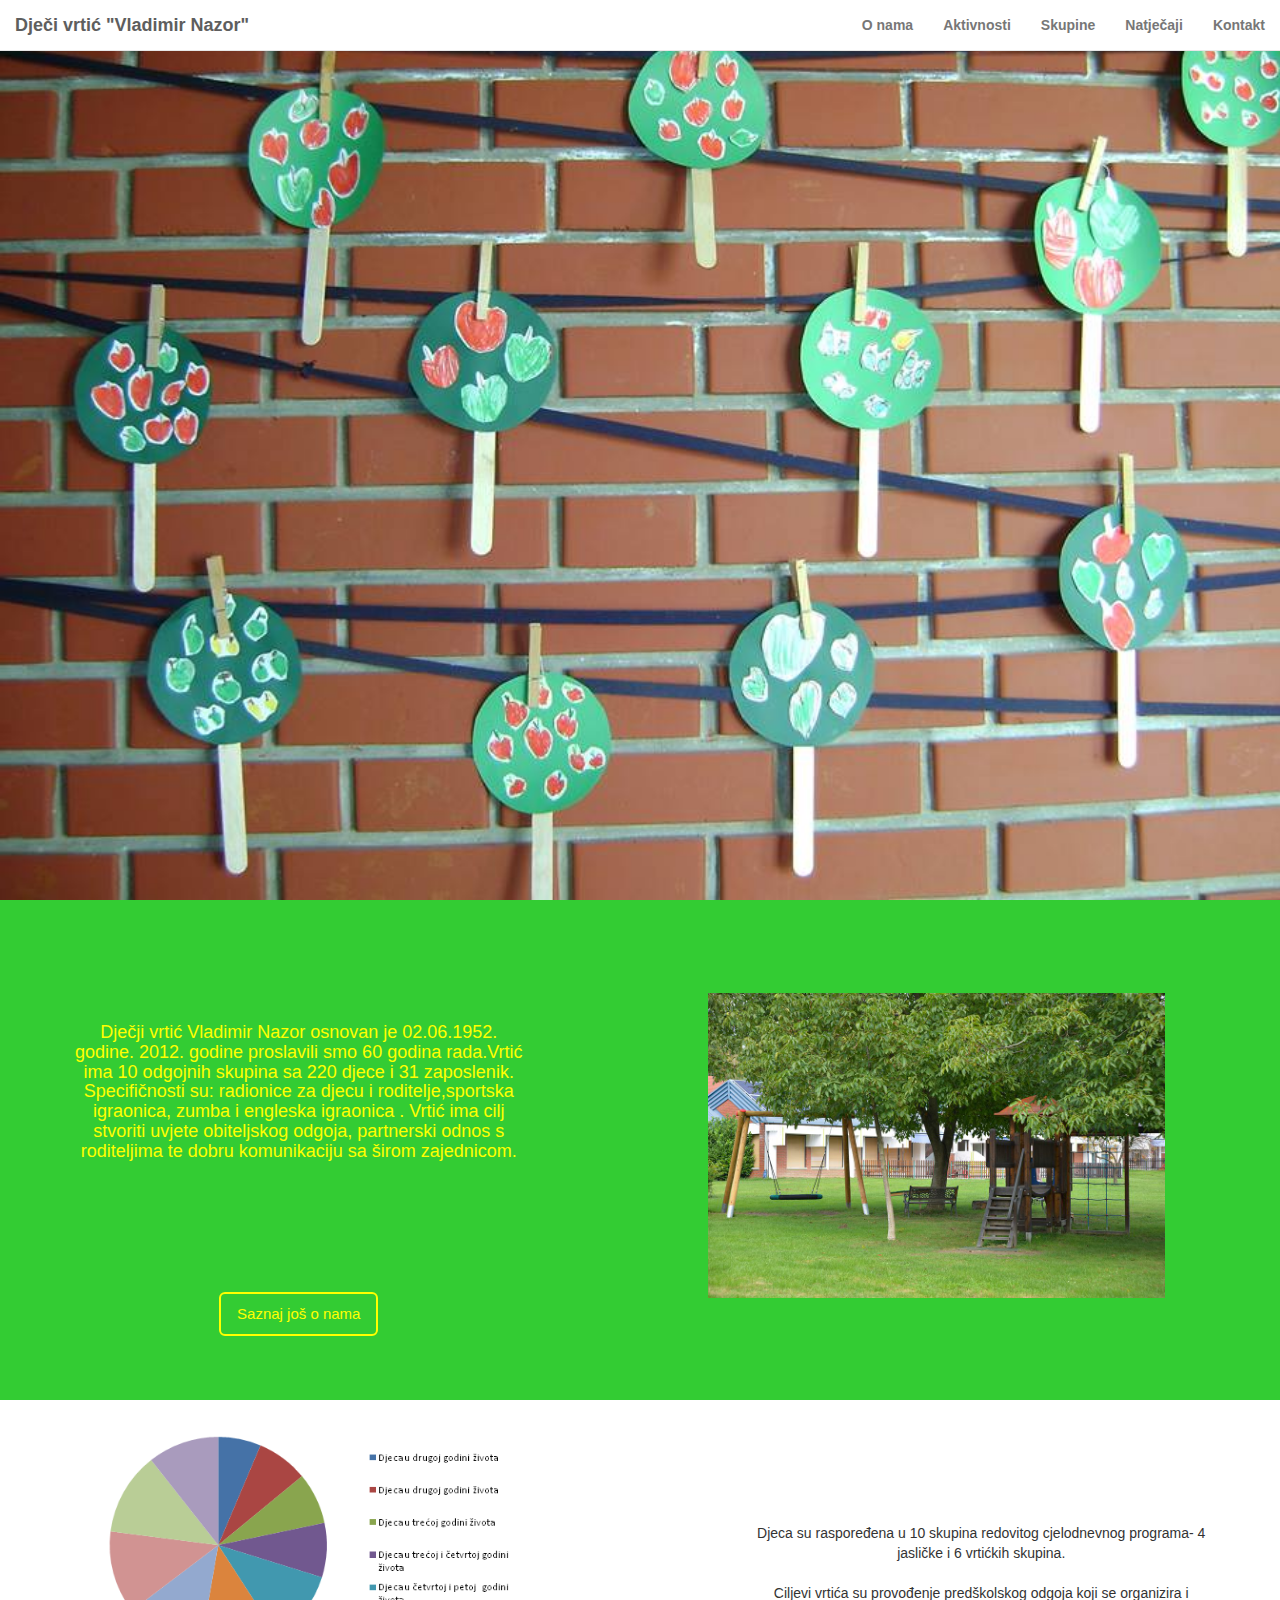
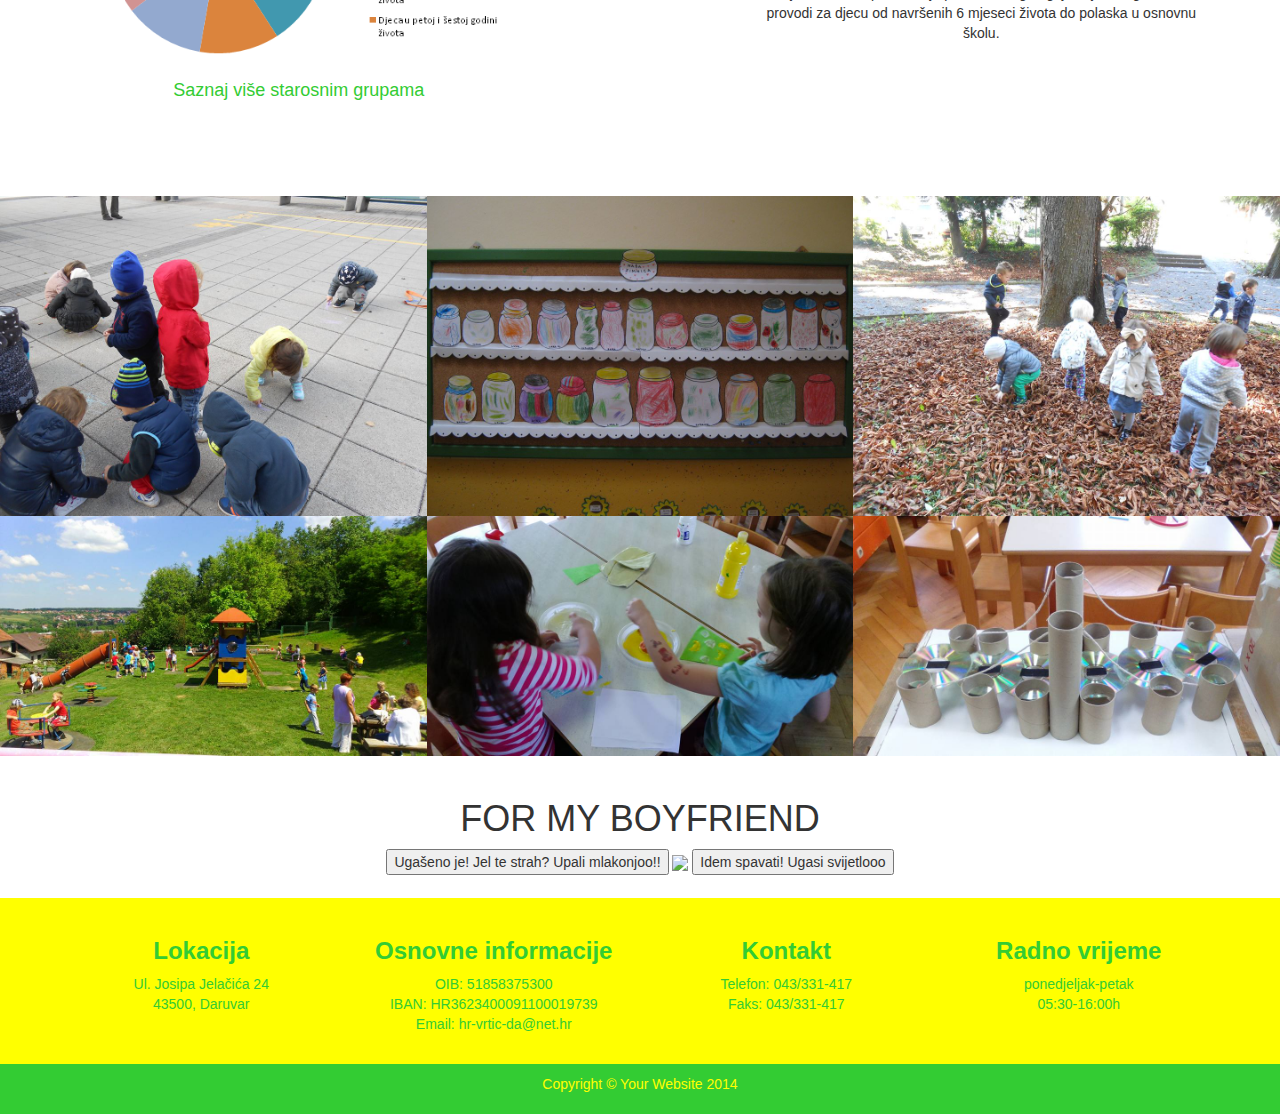
==== index.html @ 25620066 "s funkcijama" ====
<!DOCTYPE html>
<html>
<head>
	<title> Dječji vrtić "Vladimir Nazor" Daruvar </title>
	<link rel="stylesheet" href="css/bootstrap.min.css" type="text/css">
	<link rel="stylesheet" href="css/style.css" type="text/css">
	<script src="js/creative.js"> </script>
	<meta charset="utf-8"> <!--podrzava hrvatski -->
	<meta http-equiv="X-UA-Compatible" content="IE=edge"> <!-- -->
    <meta name="viewport" content="width=device-width, initial-scale=1"> <!-- da se može koristiti i na mobu -->


</head>

<body id="page-top">

	<nav class="navbar navbar-default navbar-fixed-top navigacija">
		<div class="container-fluid" > <!-- padding i margine -->
			<div class="col-lg-4 col-sm-6 navbar-header">
				<a class="navbar-brand text-right" href=""> Dječi vrtić "Vladimir Nazor" </a>
			</div>
			<div clas="collapse navbar-collapse">
				<ul class="nav navbar-nav navbar-right">
					 <li>
					 	<a href="#o_nama" > O nama </a> 
					 </li>
					 <li>
					 	<a href="#aktivnosti"> Aktivnosti </a>
					 </li>
					 <li>
					 	<a href="#statistika"> Skupine </a>
					 </li>
					 <li>
					 	<a href="#natječaji"> Natječaji </a>
					 </li>
					 <li>
					 	<a href="#kontakt"> Kontakt</a>
					 </li>
				</ul>
			</div>
		</div>
	</nav>

	<header>
		<div class="header-content">
			<div class="header-content-inner">
				<!-- <h1> Dječji vrtić "Vladimir Nazor" Daruvar </h1>
				<hr> <!-- thematic change --> 
				 <!-- <p> Dopustite da budemo dio <br>Vašeg putovanja <br> kroz djetinjstvo </p> -->
				<!-- <a href="#o_nama" clas="btn btn-primary btn-xl"> Saznajte više </a> -->
			</div>
		</div>
	</header>

	<section id="o_nama"> 
		<div class="container">
							<div class="row">
											<div class="col-lg-5 col-sm-6"> 
												  <div class="clearfix"> </div>
													 <h4 class="poravnanje"> 
													 Dječji vrtić Vladimir Nazor osnovan je 02.06.1952. godine. 2012. godine proslavili smo 60 godina rada.Vrtić ima 10 odgojnih skupina sa 220 djece i 31 zaposlenik. Specifičnosti su: radionice za djecu i roditelje,sportska igraonica, zumba i engleska igraonica . Vrtić ima cilj stvoriti uvjete obiteljskog odgoja, partnerski odnos s roditeljima te dobru komunikaciju sa širom zajednicom. 
													 </h4>
											<a href="" class="btn  btn-lg gumb"> Saznaj još o nama </a>
											</div>
											<div class="col-lg-5 col-sm-6">
							           <img class="img-responsive" src="img/ljulja.jpg" alt="">
							        </div>
							</div>
		</div>
	</section>

	 <section id="statistika">
		<div class="container">
			<div class="row">
				<div class="col-lg-5 col-lg-offset-1 col-sm-push-6 col-sm-6">
					<p class="poravnanje"> Djeca su raspoređena u 10 skupina redovitog cjelodnevnog programa- 4 jasličke i 6 vrtićkih skupina. <br><br>
					Ciljevi vrtića su provođenje predškolskog odgoja koji se organizira i provodi za djecu od navršenih 6 mjeseci života do polaska u osnovnu školu. </p>
				</div>
				<div class="col-lg-5 col-sm-pull-6"> <img class="img-responsive" src="img/raspodjela.png"/>
													<a href="" class="btn btn-lg gumb-2"> Saznaj više starosnim grupama </a>
				</div>
			</div>
		</div>
	</section>

	<section id="aktivnosti">
		<div class="container-fluid">
            <div class="row ">
            	<figure class="col-lg-4">
		            	 	<a href="#">
				                <img src="img/djeca-centar.jpg"  alt="">
				            </a>
		</figure>

		<figure class="col-lg-4">
				            <a href="#"  >
		                       <img src="img/zimnica.jpg" alt="">
		                    </a>
		   </figure>

		    <figure class="col-lg-4">
		                    <a href="#">
		                        <img src="img/jesenđ.jpg"  alt="">  
		                    </a>
		     </figure>
	       </div>
	       
	        <div class="row">
		      	<figure class="col-lg-4">
			                <a href="#">
				                <img src="img/izlet.jpg" alt="">
				            </a>
			</figure>

			<figure class="col-lg-4">
				   <a href="#">
				                <img src="img/ljepilo.jpg" alt="">
				            </a>
			</figure>				

			<figure class="col-lg-4">
				            <a href="#">
				            	 <img src= "img/kreativna.jpg" />
				            </a>
			</figure>
		   </div>
		</div>
    	</section>

   

	<section id="upis"> 
			<h1> FOR MY BOYFRIEND </h1>

			<button onclick= upali() > Ugašeno je! Jel te strah? Upali mlakonjoo!! </button>

			<img id="myImage" src='http://www.w3schools.com/js/pic_bulboff.gif' style="width:100px">

			<button onclick= ugasi() > Idem spavati! Ugasi svijetlooo </button>


	</section> 

	<footer id="kontakt">
		<div class="container">
			<div class="row">
		      	<div  class="footer-col col-md-3">
					<h3> Lokacija </h3>
					<p> Ul. Josipa Jelačića 24 <br> 43500, Daruvar </p>
				</div>
				<div  class="footer-col col-md-3">
					<h3> Osnovne informacije </h3>
					<p> OIB: 51858375300 <br> IBAN: HR3623400091100019739 <br> Email: hr-vrtic-da@net.hr </p>
				</div>
				<div  class="footer-col col-md-3">
					<h3> Kontakt </h3>
					<p> Telefon: 043/331-417 <br>Faks: 043/331-417 <br> </p>
				</div>
				<div  class="footer-col col-md-3">
					<h3> Radno vrijeme </h3>
					<p> ponedjeljak-petak <br> 05:30-16:00h<br> </p>
				</div>
			</div>
		</div>
	</footer>

			<div class="zavrsni">
				<div class="container">
                        <p >Copyright &copy; Your Website 2014 </p>
                </div>
			</div>


	
</body>
</html>
---- css/style.css ----
html,
body{
	width: 100%;
  height: 100%;
}

body{
	font-family: Merriweather,'Helvetica Neue',Arial,sans-serif;
	margin: 0;
	background-size: cover;
}

h1,
h2,
h3,
h4,
h5,
h6 {
    font-family: 'Open Sans','Helvetica Neue',Arial,sans-serif;

		/*font-family: "Lato","Helvetica Neue",Helvetica,Arial,sans-serif;*/
    /*font-weight: 700;*/
    }

header{
	background-image:  url('../img/drvca.jpg');
  	background-size: cover;
	width: 100%;
	height: 100%; /* za media */
    /*
    background-position: center;
    -webkit-background-size: cover;
    -moz-background-size: cover;
    -o-background-size: cover;
    background-position: 40px 10px;
    background-color: #ffffff; */}


header .header-content{
	position: relative;
	width: 100%;
	height: 100%;
}

/*

header .header-content .header-content-inner h1{
	padding-top: 0px;
	font-weight: 700;
	color: #33CC33;
	font-size: 50px;
}

header .header-content .header-content-inner hr{
	padding: 30px;
    margin: 30px auto;
    max-width: 250px;
    border-color: #33CC33;
    border-width: 3px;
}

header .header-content .header-content-inner p {
    margin-top: 170px;
    font-size: 16px;
    font-weight: 300;
    text-align: center;
}

*/

section {
    text-align: center;
    padding-top: 23px;
    padding-bottom: 23px;
}


.navigacija{
	background-color: #ffffff;
	font-weight: bold;
}




#o_nama{
	background-color: #33CC33;
	color: #FFFF00;
	display: block;
	vertical-align: center;
	height: 500px;
}

.poravnanje{
	margin-top: 100px;
	margin-bottom: 130px;  
	text-transform:none;
	vertical-align: center;
}

#o_nama img{
	margin-top: 70px;
	margin-left: 150px;
	width: 100%;

}

#o_nama .gumb{
	color: #FFFF00;
	/*margin-top: 15px;*/
    border: solid 2px #FFFF00;
    font-size: 15px;
    float:  bottom left;
/*    background: 0 0;
*/}

.btn:focus,
.btn:active,
.btn.active {
    outline: 0;
}

#programi .gumb-2{
  border: 1px solid #FFFF00;
  cursor: pointer;
  
}

.gumb-2:visited {
	border: solid 3px #FFFF00;
    color: #33CC33;
    background-color: #FFFF00;
    top: 10px;
}

.gumb-2:focus,
.gumb-2:active,
.gumb-2.active {
    border: solid 1px #;
    color: #33CC33;
    background: transparent;
}


#slike{
	position: relative;
	display: inline-block; 
	flex-wrap: wrap; 
	justify-content: center;
}

#kontakt {
	background-color: #FFFF00;
	color: #33CC33;
	text-align: center;
	padding: 20px 20px 20px 20px;
}

#kontakt h3{
	font-weight: bold;
}

.zavrsni{
	color:  #FFFF00;
	text-align: center;
	position: relative;    
    background-color: #33CC33;
    padding: 10px 0;
}

#aktivnosti{
		display: inline;
		position: relative;
		border: 0px;
		padding: 0px;
		margin: 0px;
}

#aktivnosti img{
	width: 100%;
}

.col-lg-4 {
		padding: 0px;
}
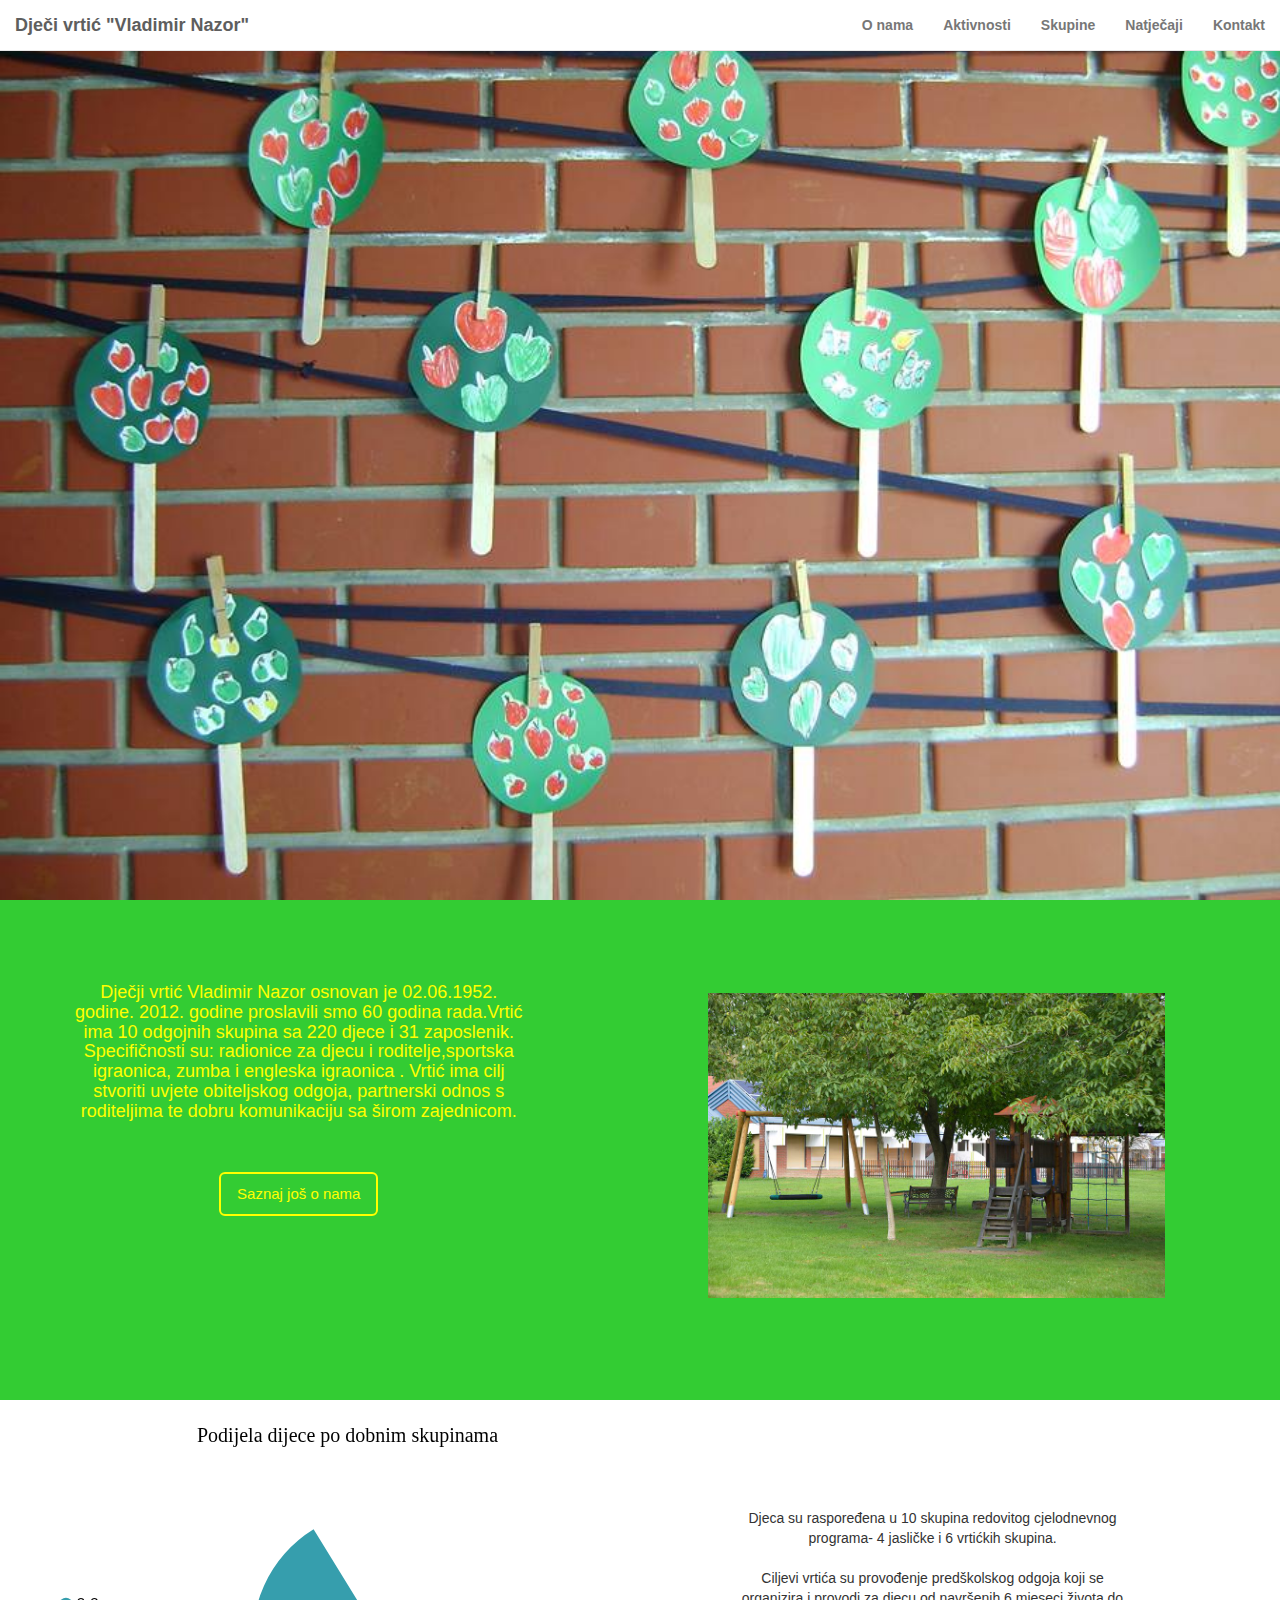
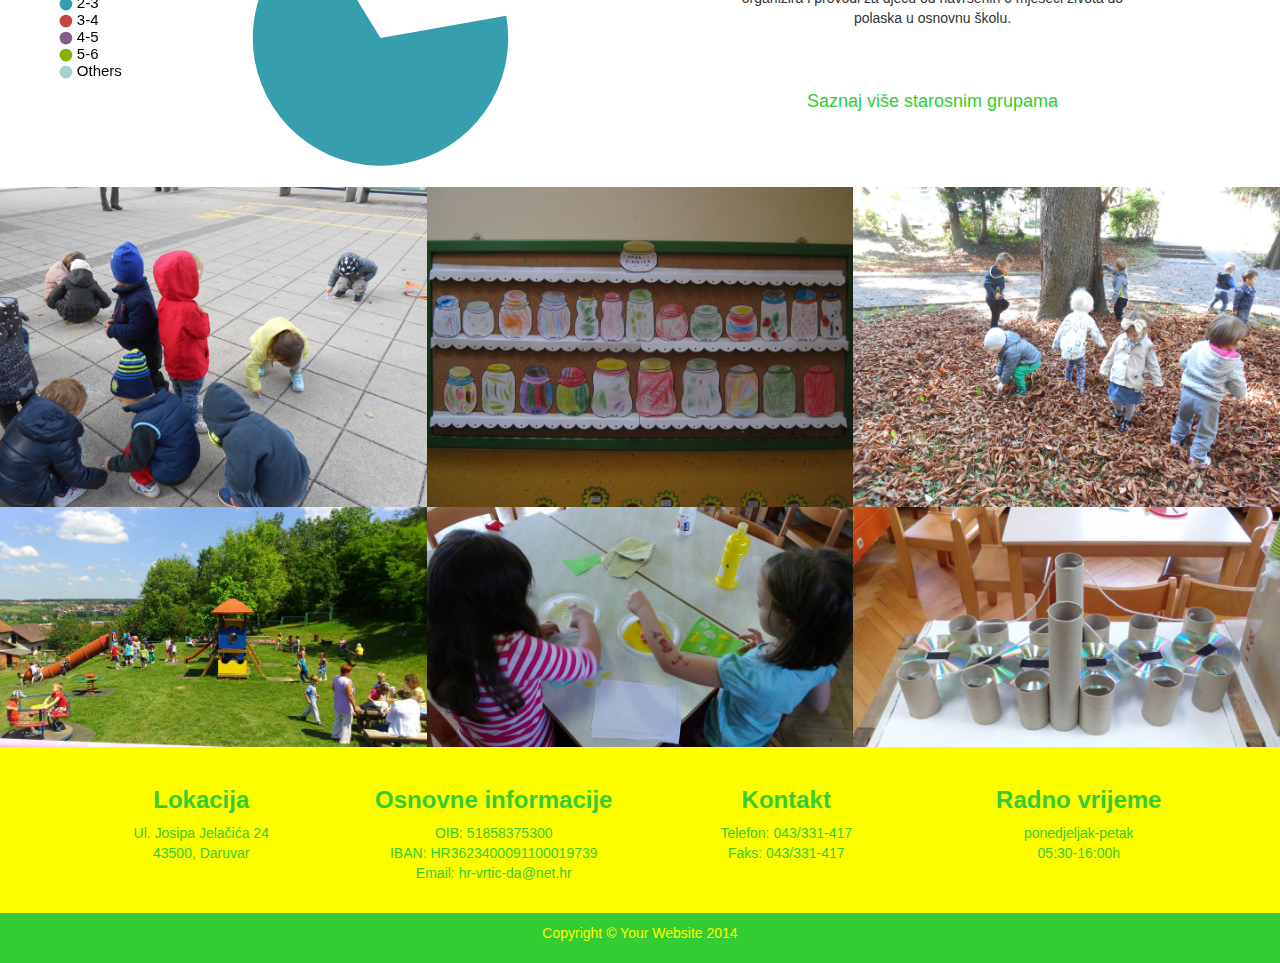
==== commit 4c1fec2c: "Graf" ====
--- a/index.html
+++ b/index.html
@@ -4,7 +4,11 @@
 	<title> Dječji vrtić "Vladimir Nazor" Daruvar </title>
 	<link rel="stylesheet" href="css/bootstrap.min.css" type="text/css">
 	<link rel="stylesheet" href="css/style.css" type="text/css">
+
 	<script src="js/creative.js"> </script>
+	<script type="text/javascript" src="js/canvasjs.min.js"> </script> 
+
+
 	<meta charset="utf-8"> <!--podrzava hrvatski -->
 	<meta http-equiv="X-UA-Compatible" content="IE=edge"> <!-- -->
     <meta name="viewport" content="width=device-width, initial-scale=1"> <!-- da se može koristiti i na mobu -->
@@ -72,13 +76,15 @@
 	 <section id="statistika">
 		<div class="container">
 			<div class="row">
-				<div class="col-lg-5 col-lg-offset-1 col-sm-push-6 col-sm-6">
+				<div id="chartContainer"></div>
+							
+				<div class="col-lg-4 col-lg-offset-1 col-sm-push-6 col-sm-6">
 					<p class="poravnanje"> Djeca su raspoređena u 10 skupina redovitog cjelodnevnog programa- 4 jasličke i 6 vrtićkih skupina. <br><br>
 					Ciljevi vrtića su provođenje predškolskog odgoja koji se organizira i provodi za djecu od navršenih 6 mjeseci života do polaska u osnovnu školu. </p>
-				</div>
-				<div class="col-lg-5 col-sm-pull-6"> <img class="img-responsive" src="img/raspodjela.png"/>
-													<a href="" class="btn btn-lg gumb-2"> Saznaj više starosnim grupama </a>
-				</div>
+				<!-- <img class="img-responsive" src="img/raspodjela.png"/> -->		
+					<a href="" class="btn btn-lg gumb-2"> Saznaj više starosnim grupama </a>
+					</div>
+
 			</div>
 		</div>
 	</section>
@@ -128,18 +134,10 @@
     	</section>
 
    
-
+<!--
 	<section id="upis"> 
-			<h1> FOR MY BOYFRIEND </h1>
-
-			<button onclick= upali() > Ugašeno je! Jel te strah? Upali mlakonjoo!! </button>
-
-			<img id="myImage" src='http://www.w3schools.com/js/pic_bulboff.gif' style="width:100px">
-
-			<button onclick= ugasi() > Idem spavati! Ugasi svijetlooo </button>
-
-
-	</section> 
+		
+	</section> -->
 
 	<footer id="kontakt">
 		<div class="container">
--- a/css/style.css
+++ b/css/style.css
@@ -92,9 +92,9 @@
 }
 
 .poravnanje{
-	margin-top: 100px;
-	margin-bottom: 130px;  
-	text-transform:none;
+	margin-top: 60px;
+	margin-bottom: 50px;  
+	text-transform: none;
 	vertical-align: center;
 }
 
@@ -102,7 +102,6 @@
 	margin-top: 70px;
 	margin-left: 150px;
 	width: 100%;
-
 }
 
 #o_nama .gumb{
@@ -120,10 +119,11 @@
     outline: 0;
 }
 
-#programi .gumb-2{
-  border: 1px solid #FFFF00;
+#statistika .gumb-2{
+  border: 1px solid #ffffff;
   cursor: pointer;
-  
+  top: 0px;
+  margin-bottom: 40px;
 }
 
 .gumb-2:visited {
@@ -136,7 +136,7 @@
 .gumb-2:focus,
 .gumb-2:active,
 .gumb-2.active {
-    border: solid 1px #;
+    border: solid 1px #ffffff;
     color: #33CC33;
     background: transparent;
 }
@@ -184,3 +184,10 @@
 		padding: 0px;
 }
 
+#chartContainer {
+	background-size: cover;
+	width: 50%;
+	height: 50%;
+	margin-bottom: 25px;
+	margin-right: 0px;
+}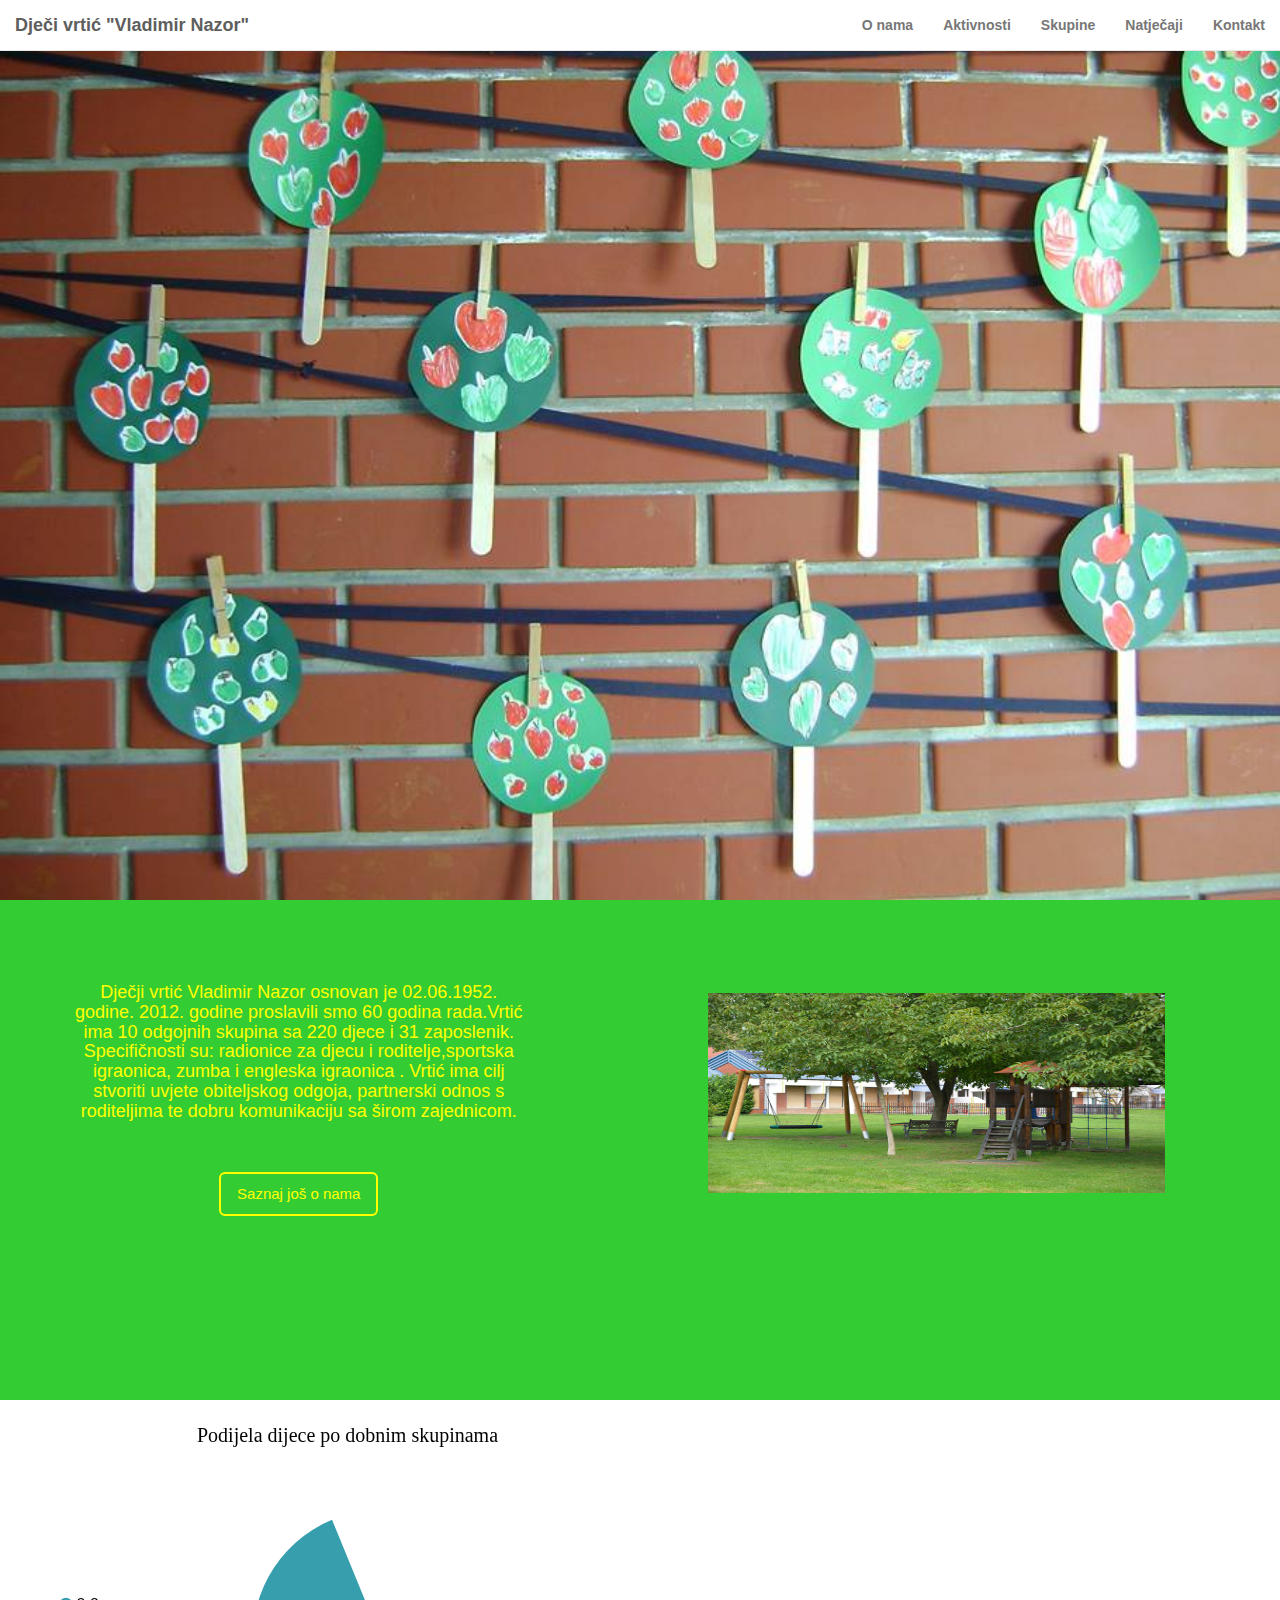
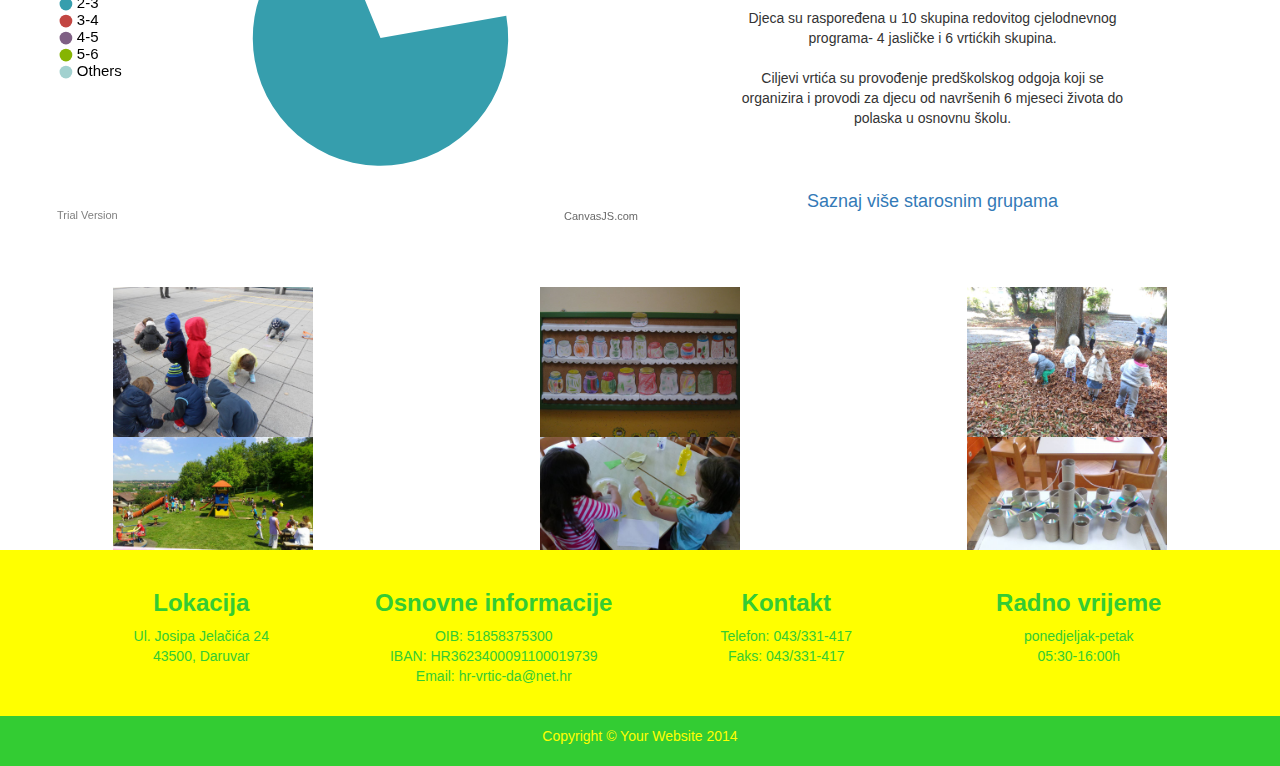
==== commit 12e3dbeb: "krizic_kruzic" ====
--- a/index.html
+++ b/index.html
@@ -82,7 +82,7 @@
 					<p class="poravnanje"> Djeca su raspoređena u 10 skupina redovitog cjelodnevnog programa- 4 jasličke i 6 vrtićkih skupina. <br><br>
 					Ciljevi vrtića su provođenje predškolskog odgoja koji se organizira i provodi za djecu od navršenih 6 mjeseci života do polaska u osnovnu školu. </p>
 				<!-- <img class="img-responsive" src="img/raspodjela.png"/> -->		
-					<a href="" class="btn btn-lg gumb-2"> Saznaj više starosnim grupama </a>
+					<a href="vrtic_stranica/Skupine.html" class="btn btn-lg gumb-2"> Saznaj više starosnim grupama </a>
 					</div>
 
 			</div>
--- a/css/style.css
+++ b/css/style.css
@@ -160,8 +160,8 @@
 	font-weight: bold;
 }
 
-.zavrsni{
-	color:  #FFFF00;
+.zavrsni{  
+	color: #FFFF00;
 	text-align: center;
 	position: relative;    
     background-color: #33CC33;
@@ -188,6 +188,62 @@
 	background-size: cover;
 	width: 50%;
 	height: 50%;
-	margin-bottom: 25px;
+	margin-bottom: 125px;
 	margin-right: 0px;
-}+}
+
+
+.u_sredini{
+  margin-bottom: 100px;
+  margin-top: 120px;
+  padding: 100px;
+}
+
+table {
+	width: 500px;
+	height: 300px;
+	margin-right: 170px;
+	margin-top: 20px;
+	margin-bottom: 20px;
+	border-top: 0px solid black;
+}
+
+td {
+	border: 10px solid black;
+}
+
+img {
+	width: 100%;
+	height: 100%;
+	max-height: 200px;
+	max-width: 200px;
+}
+
+.field-red {
+	width: 170px;
+	height: 170px;
+}
+
+
+.button {
+  display: inline-block;
+  padding: 15px 25px;
+  font-size: 20px;
+  cursor: pointer;
+  text-align: center;
+  text-decoration: none;
+  outline: none;
+  color: #fff;
+  background-color: #4CAF50;
+  border: none;
+  border-radius: 10px;
+  box-shadow: 0 9px #999;
+}
+
+.button:hover {background-color: #3e8e41}
+
+.button:active {
+  background-color: #3e8e41;
+  box-shadow: 0 5px #666;
+  transform: translateY(4px);
+}
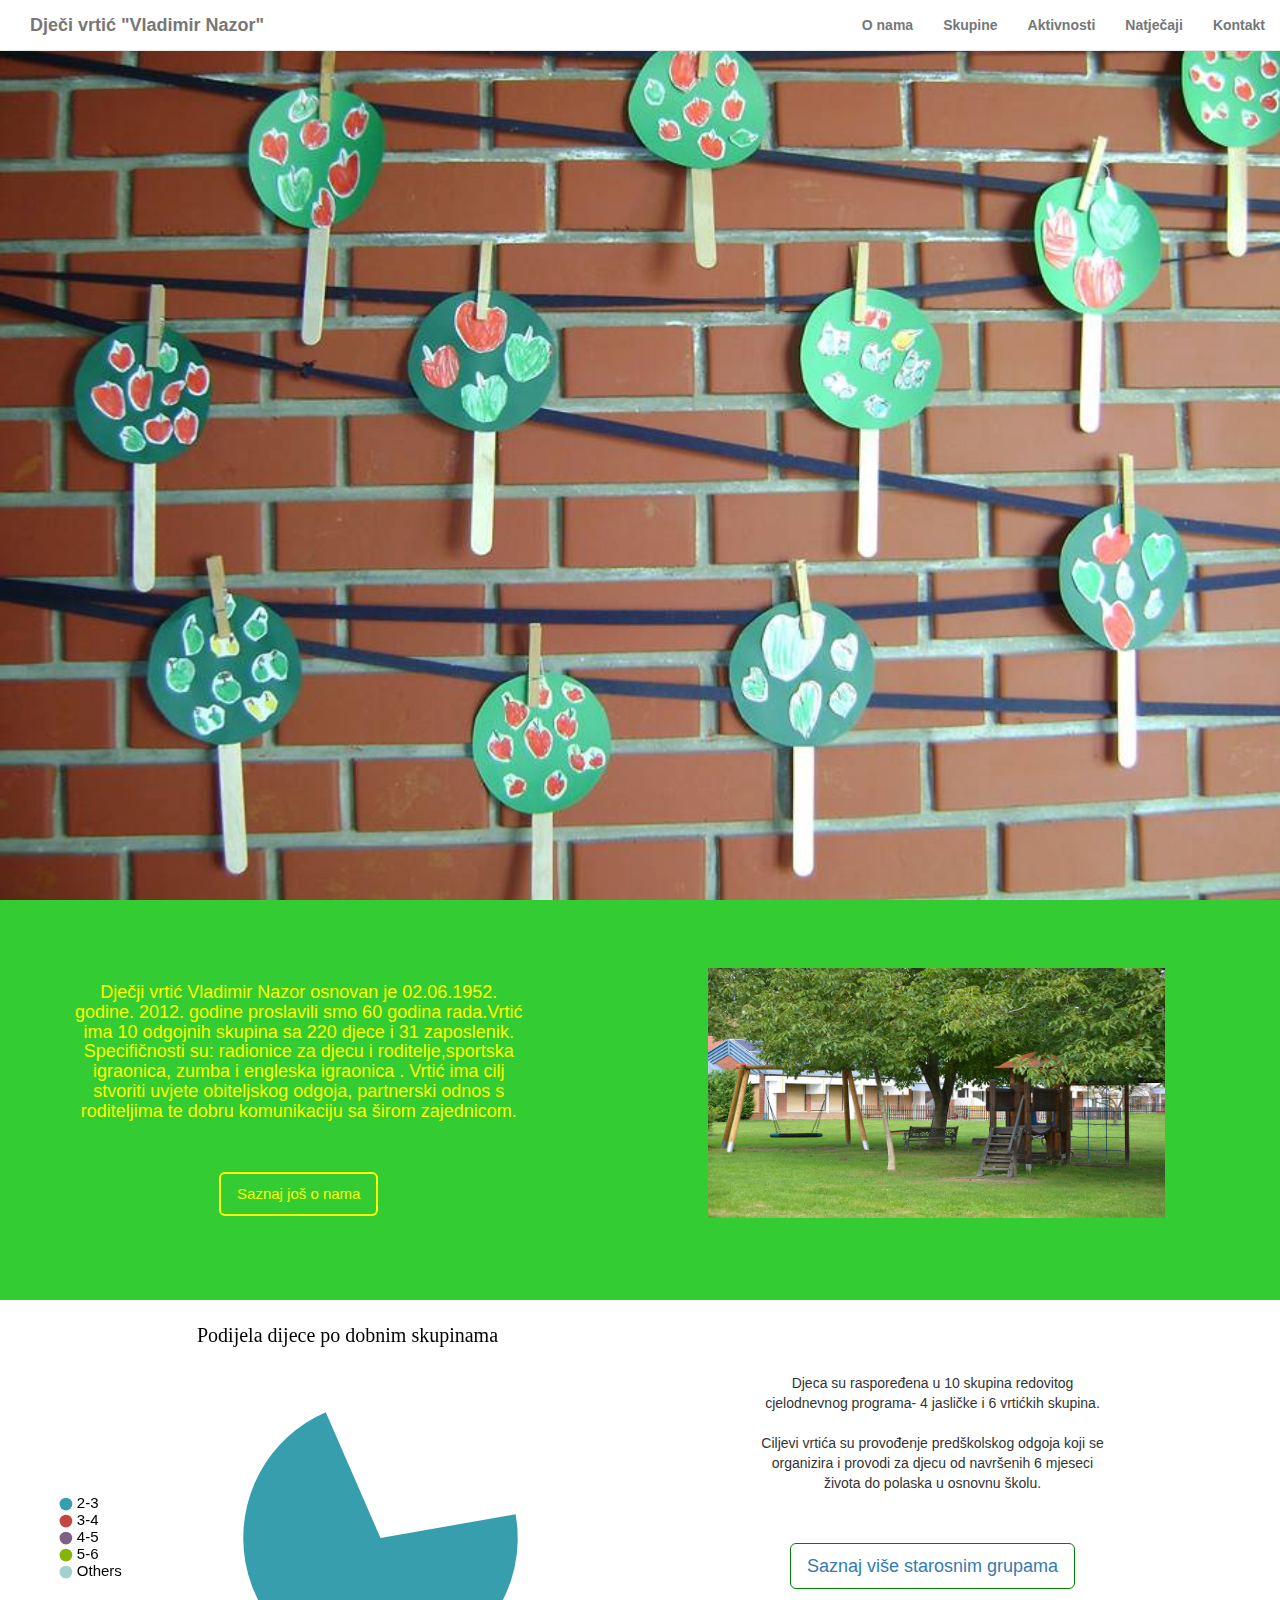
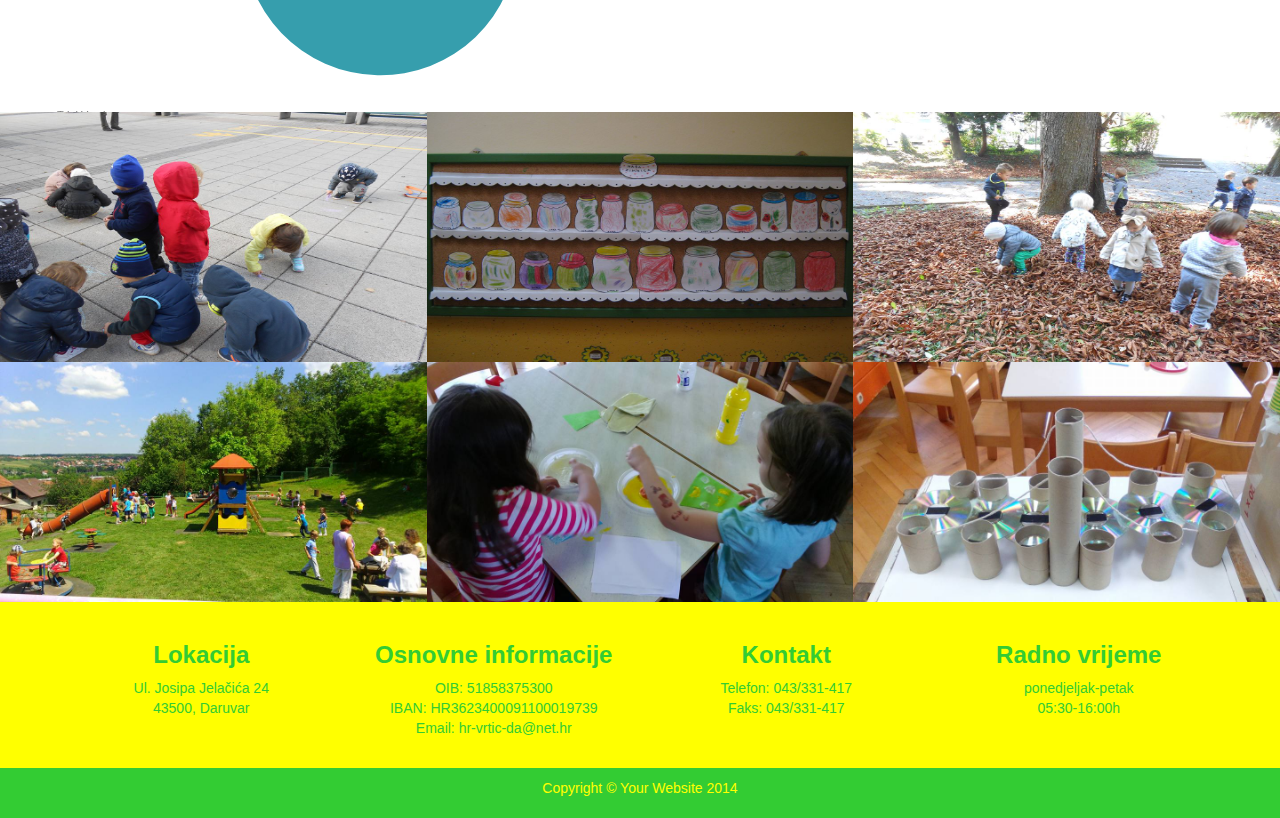
==== commit d6aae7e9: "Popravljeno" ====
--- a/index.html
+++ b/index.html
@@ -29,10 +29,10 @@
 					 	<a href="#o_nama" > O nama </a> 
 					 </li>
 					 <li>
-					 	<a href="#aktivnosti"> Aktivnosti </a>
+					 	<a href="#statistika"> Skupine </a>
 					 </li>
 					 <li>
-					 	<a href="#statistika"> Skupine </a>
+					 	<a href="#aktivnosti"> Aktivnosti </a>
 					 </li>
 					 <li>
 					 	<a href="#natječaji"> Natječaji </a>
@@ -82,7 +82,7 @@
 					<p class="poravnanje"> Djeca su raspoređena u 10 skupina redovitog cjelodnevnog programa- 4 jasličke i 6 vrtićkih skupina. <br><br>
 					Ciljevi vrtića su provođenje predškolskog odgoja koji se organizira i provodi za djecu od navršenih 6 mjeseci života do polaska u osnovnu školu. </p>
 				<!-- <img class="img-responsive" src="img/raspodjela.png"/> -->		
-					<a href="vrtic_stranica/Skupine.html" class="btn btn-lg gumb-2"> Saznaj više starosnim grupama </a>
+					<a href="../vrtic_stranica/skupine.html" class="btn btn-lg gumb-2"> Saznaj više starosnim grupama </a>
 					</div>
 
 			</div>
@@ -91,46 +91,46 @@
 
 	<section id="aktivnosti">
 		<div class="container-fluid">
-            <div class="row ">
-            	<figure class="col-lg-4">
-		            	 	<a href="#">
-				                <img src="img/djeca-centar.jpg"  alt="">
-				            </a>
-		</figure>
+						<div class="row">
+	            	<figure class="col-xs-6 col-sm-4 ">
+			            	 	<a  href="#"  >
+					                <img src="img/djeca-centar.jpg"  alt="" class="img-responsive" />
+					            </a>
+								</figure>
 
-		<figure class="col-lg-4">
-				            <a href="#"  >
-		                       <img src="img/zimnica.jpg" alt="">
-		                    </a>
-		   </figure>
+								<figure class="col-xs-6 col-sm-4">
+					            <a  href="#"   >
+			                       <img src="img/zimnica.jpg" alt="" class="img-responsive" />
 
-		    <figure class="col-lg-4">
-		                    <a href="#">
-		                        <img src="img/jesenđ.jpg"  alt="">  
-		                    </a>
-		     </figure>
-	       </div>
+			                </a>
+			  				</figure>
+						    <figure class="col-xs-6 col-sm-4">
+						                    <a  href="#" >
+						                        <img src="img/jesenđ.jpg"  alt="" class="img-responsive" />  
+						                    </a>
+						     </figure>
+	       		</div>
 	       
-	        <div class="row">
-		      	<figure class="col-lg-4">
-			                <a href="#">
-				                <img src="img/izlet.jpg" alt="">
-				            </a>
-			</figure>
+		        <div class="row">
+			      	<figure class="col-xs-6 col-sm-4">
+				                <a  href="#" >
+					                <img src="img/izlet.jpg" alt="" class="img-responsive" />
+					            </a>
+							</figure>
 
-			<figure class="col-lg-4">
-				   <a href="#">
-				                <img src="img/ljepilo.jpg" alt="">
-				            </a>
-			</figure>				
+							<figure class="col-xs-6 col-sm-4">
+								   <a  href="#" >
+								                <img src="img/ljepilo.jpg" alt="" class="img-responsive" />
+								            </a>
+							</figure>				
 
-			<figure class="col-lg-4">
-				            <a href="#">
-				            	 <img src= "img/kreativna.jpg" />
-				            </a>
-			</figure>
-		   </div>
-		</div>
+							<figure class="col-xs-6 col-sm-4">
+								            <a  href="#" >
+								            	 <img src= "img/kreativna.jpg"  class="img-responsive" />
+								            </a>
+							</figure>
+			   </div>
+			</div>
     	</section>
 
    
@@ -152,7 +152,7 @@
 				</div>
 				<div  class="footer-col col-md-3">
 					<h3> Kontakt </h3>
-					<p> Telefon: 043/331-417 <br>Faks: 043/331-417 <br> </p>
+					<p> Telefon: 043/331-417 <br> Faks: 043/331-417 <br> </p>
 				</div>
 				<div  class="footer-col col-md-3">
 					<h3> Radno vrijeme </h3>
--- a/css/style.css
+++ b/css/style.css
@@ -1,10 +1,7 @@
 html,
 body{
 	width: 100%;
-  height: 100%;
-}
-
-body{
+  	height: 100%;
 	font-family: Merriweather,'Helvetica Neue',Arial,sans-serif;
 	margin: 0;
 	background-size: cover;
@@ -88,7 +85,7 @@
 	color: #FFFF00;
 	display: block;
 	vertical-align: center;
-	height: 500px;
+	height: 400px;
 }
 
 .poravnanje{
@@ -99,7 +96,7 @@
 }
 
 #o_nama img{
-	margin-top: 70px;
+	margin-top: 45px;
 	margin-left: 150px;
 	width: 100%;
 }
@@ -120,13 +117,13 @@
 }
 
 #statistika .gumb-2{
-  border: 1px solid #ffffff;
+  border: 1px solid green;
   cursor: pointer;
   top: 0px;
   margin-bottom: 40px;
 }
 
-.gumb-2:visited {
+.gumb-2:visited {en
 	border: solid 3px #FFFF00;
     color: #33CC33;
     background-color: #FFFF00;
@@ -136,7 +133,7 @@
 .gumb-2:focus,
 .gumb-2:active,
 .gumb-2.active {
-    border: solid 1px #ffffff;
+    border: solid 30px green;
     color: #33CC33;
     background: transparent;
 }
@@ -169,26 +166,21 @@
 }
 
 #aktivnosti{
-		display: inline;
-		position: relative;
-		border: 0px;
-		padding: 0px;
-		margin: 0px;
-}
-
-#aktivnosti img{
-	width: 100%;
-}
-
-.col-lg-4 {
-		padding: 0px;
+	background-size: cover;
+	display: block;
+	position: relative;
+	padding: 60px 0px 0px 0px;
+}
+
+#aktivnosti .col-sm-4{
+	padding: 0px;
 }
 
 #chartContainer {
 	background-size: cover;
 	width: 50%;
 	height: 50%;
-	margin-bottom: 125px;
+	margin-bottom: -10px;
 	margin-right: 0px;
 }
 
@@ -215,8 +207,8 @@
 img {
 	width: 100%;
 	height: 100%;
-	max-height: 200px;
-	max-width: 200px;
+	max-height: 250px;
+	max-width: 250px;
 }
 
 .field-red {
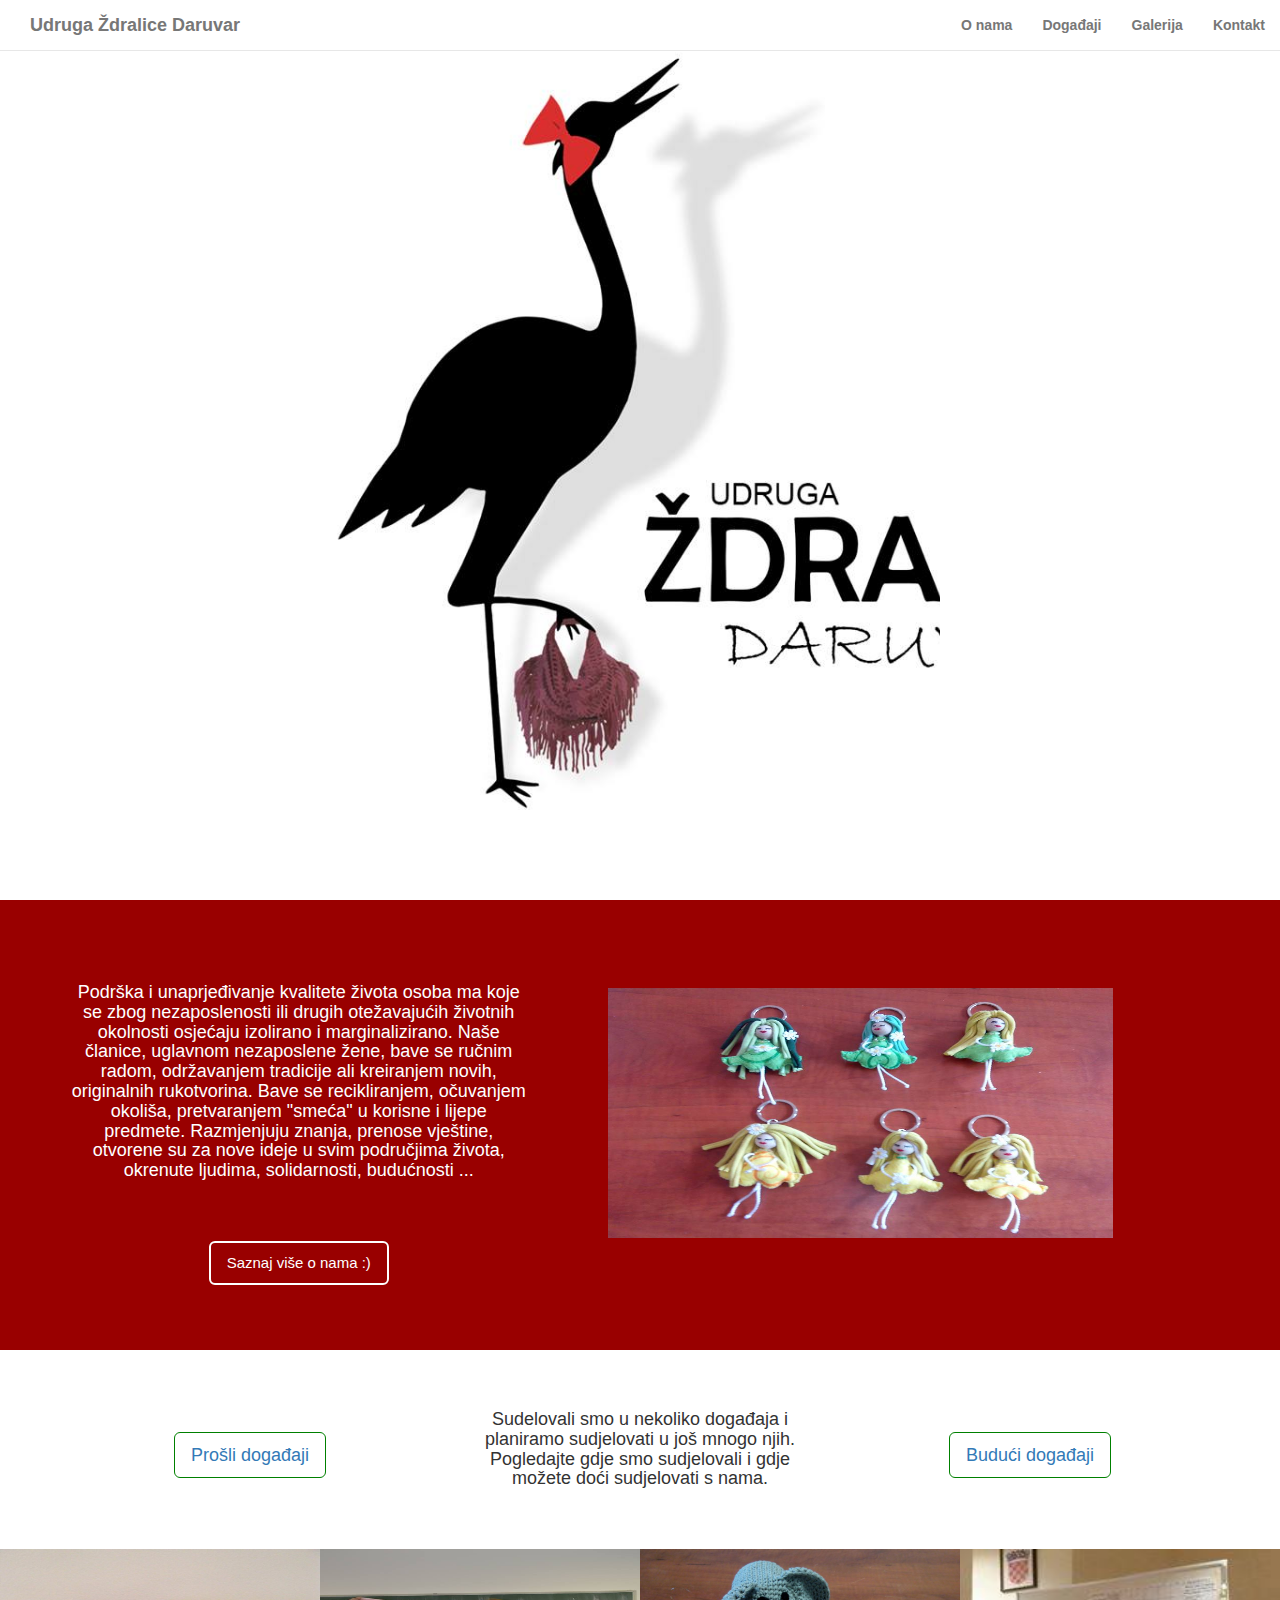
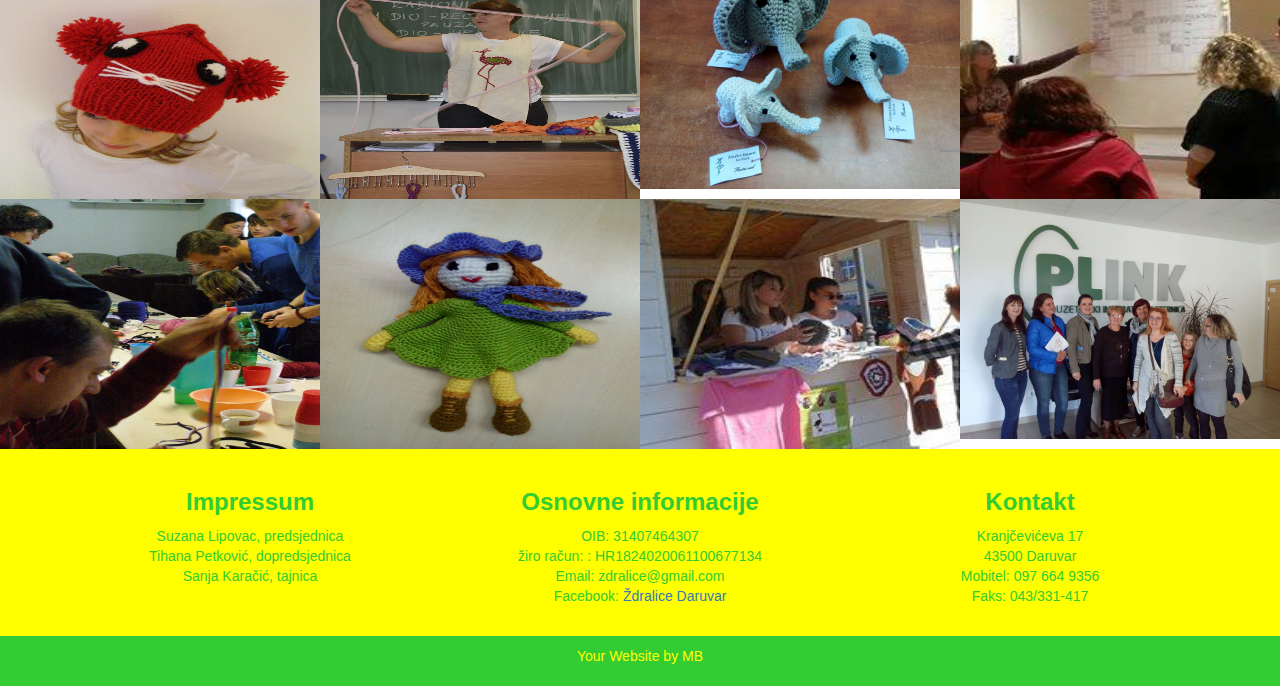
==== commit ddfb638d: "First commit" ====
--- a/index.html
+++ b/index.html
@@ -1,7 +1,7 @@
 <!DOCTYPE html>
 <html>
 <head>
-	<title> Dječji vrtić "Vladimir Nazor" Daruvar </title>
+	<title> Udruga Ždralice Daruvar </title>
 	<link rel="stylesheet" href="css/bootstrap.min.css" type="text/css">
 	<link rel="stylesheet" href="css/style.css" type="text/css">
 
@@ -21,24 +21,24 @@
 	<nav class="navbar navbar-default navbar-fixed-top navigacija">
 		<div class="container-fluid" > <!-- padding i margine -->
 			<div class="col-lg-4 col-sm-6 navbar-header">
-				<a class="navbar-brand text-right" href=""> Dječi vrtić "Vladimir Nazor" </a>
+				<a class="navbar-brand text-right" href=""> Udruga Ždralice Daruvar </a>
 			</div>
 			<div clas="collapse navbar-collapse">
 				<ul class="nav navbar-nav navbar-right">
 					 <li>
 					 	<a href="#o_nama" > O nama </a> 
 					 </li>
+					<!--  <li>
+					 	<a href="#statistika"> </a>
+					 </li>  -->
 					 <li>
-					 	<a href="#statistika"> Skupine </a>
+					 	<a href="#događaji"> Događaji </a>
 					 </li>
 					 <li>
-					 	<a href="#aktivnosti"> Aktivnosti </a>
+					 	<a href="#galerija"> Galerija </a>
 					 </li>
 					 <li>
-					 	<a href="#natječaji"> Natječaji </a>
-					 </li>
-					 <li>
-					 	<a href="#kontakt"> Kontakt</a>
+					 	<a href="#kontakt"> Kontakt </a>
 					 </li>
 				</ul>
 			</div>
@@ -48,11 +48,6 @@
 	<header>
 		<div class="header-content">
 			<div class="header-content-inner">
-				<!-- <h1> Dječji vrtić "Vladimir Nazor" Daruvar </h1>
-				<hr> <!-- thematic change --> 
-				 <!-- <p> Dopustite da budemo dio <br>Vašeg putovanja <br> kroz djetinjstvo </p> -->
-				<!-- <a href="#o_nama" clas="btn btn-primary btn-xl"> Saznajte više </a> -->
-			</div>
 		</div>
 	</header>
 
@@ -62,76 +57,91 @@
 											<div class="col-lg-5 col-sm-6"> 
 												  <div class="clearfix"> </div>
 													 <h4 class="poravnanje"> 
-													 Dječji vrtić Vladimir Nazor osnovan je 02.06.1952. godine. 2012. godine proslavili smo 60 godina rada.Vrtić ima 10 odgojnih skupina sa 220 djece i 31 zaposlenik. Specifičnosti su: radionice za djecu i roditelje,sportska igraonica, zumba i engleska igraonica . Vrtić ima cilj stvoriti uvjete obiteljskog odgoja, partnerski odnos s roditeljima te dobru komunikaciju sa širom zajednicom. 
+													Podrška i unaprjeđivanje kvalitete života osoba ma koje se zbog nezaposlenosti ili drugih otežavajućih životnih okolnosti osjećaju izolirano i marginalizirano. Naše članice, uglavnom nezaposlene žene, bave se ručnim radom, održavanjem tradicije ali kreiranjem novih, originalnih rukotvorina. Bave se recikliranjem, očuvanjem okoliša, pretvaranjem "smeća" u korisne i lijepe predmete. Razmjenjuju znanja, prenose vještine, otvorene su za nove ideje u svim područjima života, okrenute ljudima, solidarnosti, budućnosti ...
 													 </h4>
-											<a href="" class="btn  btn-lg gumb"> Saznaj još o nama </a>
+											<a href="" class="btn  btn-lg gumb"> Saznaj više o nama :) </a>
 											</div>
-											<div class="col-lg-5 col-sm-6">
-							           <img class="img-responsive" src="img/ljulja.jpg" alt="">
+											<div class="col-lg-6 col-sm-6">
+							           <img class="img-responsive" src="img/lutkice.jpg" alt="">
 							        </div>
 							</div>
 		</div>
 	</section>
 
-	 <section id="statistika">
+	 <section id="događaji">
 		<div class="container">
-			<div class="row">
-				<div id="chartContainer"></div>
-							
-				<div class="col-lg-4 col-lg-offset-1 col-sm-push-6 col-sm-6">
-					<p class="poravnanje"> Djeca su raspoređena u 10 skupina redovitog cjelodnevnog programa- 4 jasličke i 6 vrtićkih skupina. <br><br>
-					Ciljevi vrtića su provođenje predškolskog odgoja koji se organizira i provodi za djecu od navršenih 6 mjeseci života do polaska u osnovnu školu. </p>
-				<!-- <img class="img-responsive" src="img/raspodjela.png"/> -->		
-					<a href="../vrtic_stranica/skupine.html" class="btn btn-lg gumb-2"> Saznaj više starosnim grupama </a>
+			<div class="row">								
+					<div  class="footer-col col-md-4">
+						<a href=" " class="btn btn-lg gumb-2 "> Prošli događaji </a>
 					</div>
 
+					<div  class="footer-col col-md-4">
+						<h4> Sudelovali smo u nekoliko događaja i planiramo sudjelovati u još mnogo njih. Pogledajte gdje smo sudjelovali i gdje možete doći sudjelovati s nama. 
+						</h4>			
+					</div>
+
+					<div  class="footer-col col-md-4">
+						<a href=" " class="btn btn-lg gumb-2"> Budući događaji </a>
+					</div>
 			</div>
 		</div>
 	</section>
 
-	<section id="aktivnosti">
+	<section id="galerija">
 		<div class="container-fluid">
-						<div class="row">
-	            	<figure class="col-xs-6 col-sm-4 ">
-			            	 	<a  href="#"  >
-					                <img src="img/djeca-centar.jpg"  alt="" class="img-responsive" />
-					            </a>
-								</figure>
+				<div class="row">
+	        		<figure class="col-xs-6 col-sm-3">
+	            	 	<a  href="#"  > <!-- nase rukotvorine -->
+			                <img src="img/kapa.jpg"  alt="" class="img-responsive" />
+			            </a>
+					</figure>
 
-								<figure class="col-xs-6 col-sm-4">
-					            <a  href="#"   >
-			                       <img src="img/zimnica.jpg" alt="" class="img-responsive" />
+					<figure class="col-xs-6 col-sm-3">
+	                    <a  href="#"> <!-- predstavljanja -->
+	                        <img src="img/mirjana.jpg"  alt="" class="img-responsive" />
+	                    </a>
+	     			</figure>
 
-			                </a>
-			  				</figure>
-						    <figure class="col-xs-6 col-sm-4">
-						                    <a  href="#" >
-						                        <img src="img/jesenđ.jpg"  alt="" class="img-responsive" />  
-						                    </a>
-						     </figure>
-	       		</div>
-	       
-		        <div class="row">
-			      	<figure class="col-xs-6 col-sm-4">
-				                <a  href="#" >
-					                <img src="img/izlet.jpg" alt="" class="img-responsive" />
-					            </a>
-							</figure>
+	     			<figure class="col-xs-6 col-sm-3">
+			            <a  href="#"> <!-- rukotvorine koje su nasle vlasnika -->
+	                       <img src="img/prodano.jpg" alt="" class="img-responsive" />
+		                </a>
+	  				</figure>
 
-							<figure class="col-xs-6 col-sm-4">
-								   <a  href="#" >
-								                <img src="img/ljepilo.jpg" alt="" class="img-responsive" />
-								            </a>
-							</figure>				
+	     			<figure class="col-xs-6 col-sm-3">
+	                    <a  href="#"> <!-- volonterke -->
+	                        <img src="img/volonterke.jpg"  alt="" class="img-responsive" />
+	                    </a>
+	     			</figure>
+	   		</div>
 
-							<figure class="col-xs-6 col-sm-4">
-								            <a  href="#" >
-								            	 <img src= "img/kreativna.jpg"  class="img-responsive" />
-								            </a>
-							</figure>
-			   </div>
-			</div>
-    	</section>
+	   		<div class="row">
+	        		<figure class="col-xs-6 col-sm-3">
+		        		 <a  href="#"> <!-- suradnja -->
+		                        <img src="img/suradnjaaa.jpg"  alt="" class="img-responsive" />
+		                    </a>
+	            	</figure>
+
+					<figure class="col-xs-6 col-sm-3">
+			            <a  href="#"> <!-- projekti --> 
+	                       <img src="img/lutka.jpg" alt="" class="img-responsive" />
+		                </a>
+	  				</figure>
+
+				    <figure class="col-xs-6 col-sm-3">
+	                   <a  href="#"> <!-- događaji --> 
+			                <img src="img/stand.jpg"  alt="" class="img-responsive" />
+			            </a>
+	     			</figure>
+
+	     			<figure class="col-xs-6 col-sm-3">
+	                    <a  href="#">  <!-- sponzori -->
+	                        <img src="img/sponzori.jpg"  alt="" class="img-responsive" />
+	                    </a>
+	     			</figure>
+	   		</div>
+		</div>
+    </section>
 
    
 <!--
@@ -142,29 +152,42 @@
 	<footer id="kontakt">
 		<div class="container">
 			<div class="row">
-		      	<div  class="footer-col col-md-3">
-					<h3> Lokacija </h3>
-					<p> Ul. Josipa Jelačića 24 <br> 43500, Daruvar </p>
+		      	<div  class="footer-col col-md-4">
+					<h3> Impressum </h3>
+					<p> Suzana Lipovac, predsjednica <br>
+					Tihana Petković, dopredsjednica <br>
+					Sanja Karačić, tajnica <br> 
+					 </p>
 				</div>
-				<div  class="footer-col col-md-3">
+				<div  class="footer-col col-md-4">
 					<h3> Osnovne informacije </h3>
-					<p> OIB: 51858375300 <br> IBAN: HR3623400091100019739 <br> Email: hr-vrtic-da@net.hr </p>
+					<p>
+					OIB: 31407464307 <br>
+					žiro račun: : HR1824020061100677134 <br>
+					Email: zdralice@gmail.com <br>
+					Facebook: <a href="https://www.facebook.com/%C5%BDdralice-Daruvar-416516571792894/">  Ždralice Daruvar </a> 
+					</p>					
 				</div>
-				<div  class="footer-col col-md-3">
+				<div  class="footer-col col-md-4">
 					<h3> Kontakt </h3>
-					<p> Telefon: 043/331-417 <br> Faks: 043/331-417 <br> </p>
+					<p> Kranjčevićeva 17 <br>
+						43500 Daruvar <br>
+						Mobitel: 097 664 9356 <br> 
+						Faks: 043/331-417 <br> 
+						</p>
+
 				</div>
-				<div  class="footer-col col-md-3">
+				<!-- <div  class="footer-col col-md-3">
 					<h3> Radno vrijeme </h3>
 					<p> ponedjeljak-petak <br> 05:30-16:00h<br> </p>
-				</div>
-			</div>
+				</div> -->
+			</div> 
 		</div>
 	</footer>
 
 			<div class="zavrsni">
 				<div class="container">
-                        <p >Copyright &copy; Your Website 2014 </p>
+                        <p> Your Website by MB </p>
                 </div>
 			</div>
 
--- a/css/style.css
+++ b/css/style.css
@@ -4,7 +4,7 @@
   	height: 100%;
 	font-family: Merriweather,'Helvetica Neue',Arial,sans-serif;
 	margin: 0;
-	background-size: cover;
+	background-size: contain;
 }
 
 h1,
@@ -20,9 +20,11 @@
     }
 
 header{
-	background-image:  url('../img/drvca.jpg');
+	background-image:  url('../img/zdralice.jpg');
   	background-size: cover;
-	width: 100%;
+  	margin-left:300px;
+  	margin-right: 20px;
+  	width: 50%;
 	height: 100%; /* za media */
     /*
     background-position: center;
@@ -81,30 +83,31 @@
 
 
 #o_nama{
-	background-color: #33CC33;
-	color: #FFFF00;
+	background-color: #990000;
+	color: #ffffff;
 	display: block;
 	vertical-align: center;
-	height: 400px;
+	height: 450px;
+	font: bold;
 }
 
 .poravnanje{
 	margin-top: 60px;
-	margin-bottom: 50px;  
+	margin-bottom: 60px;
 	text-transform: none;
 	vertical-align: center;
 }
 
 #o_nama img{
-	margin-top: 45px;
-	margin-left: 150px;
-	width: 100%;
+	margin-top: 65px;
+	margin-bottom: 70px;
+	padding-left: 50px;
 }
 
 #o_nama .gumb{
-	color: #FFFF00;
-	/*margin-top: 15px;*/
-    border: solid 2px #FFFF00;
+	color: #ffffff;
+	margin-bottom: 15px;
+	border: solid 2px #ffffff;
     font-size: 15px;
     float:  bottom left;
 /*    background: 0 0;
@@ -116,14 +119,19 @@
     outline: 0;
 }
 
-#statistika .gumb-2{
+#događaji{
+	margin-top: 30px;
+	text-align: center;
+	padding: 20px 20px 20px 20px;
+}
+
+#događaji .gumb-2{
   border: 1px solid green;
   cursor: pointer;
-  top: 0px;
-  margin-bottom: 40px;
-}
-
-.gumb-2:visited {en
+  margin-top: 32px;
+}
+
+.gumb-2:visited {
 	border: solid 3px #FFFF00;
     color: #33CC33;
     background-color: #FFFF00;
@@ -165,14 +173,14 @@
     padding: 10px 0;
 }
 
-#aktivnosti{
+#galerija{
 	background-size: cover;
 	display: block;
 	position: relative;
-	padding: 60px 0px 0px 0px;
-}
-
-#aktivnosti .col-sm-4{
+	padding: 30px 0px 0px 0px;
+}
+
+#galerija .col-sm-3{
 	padding: 0px;
 }
 
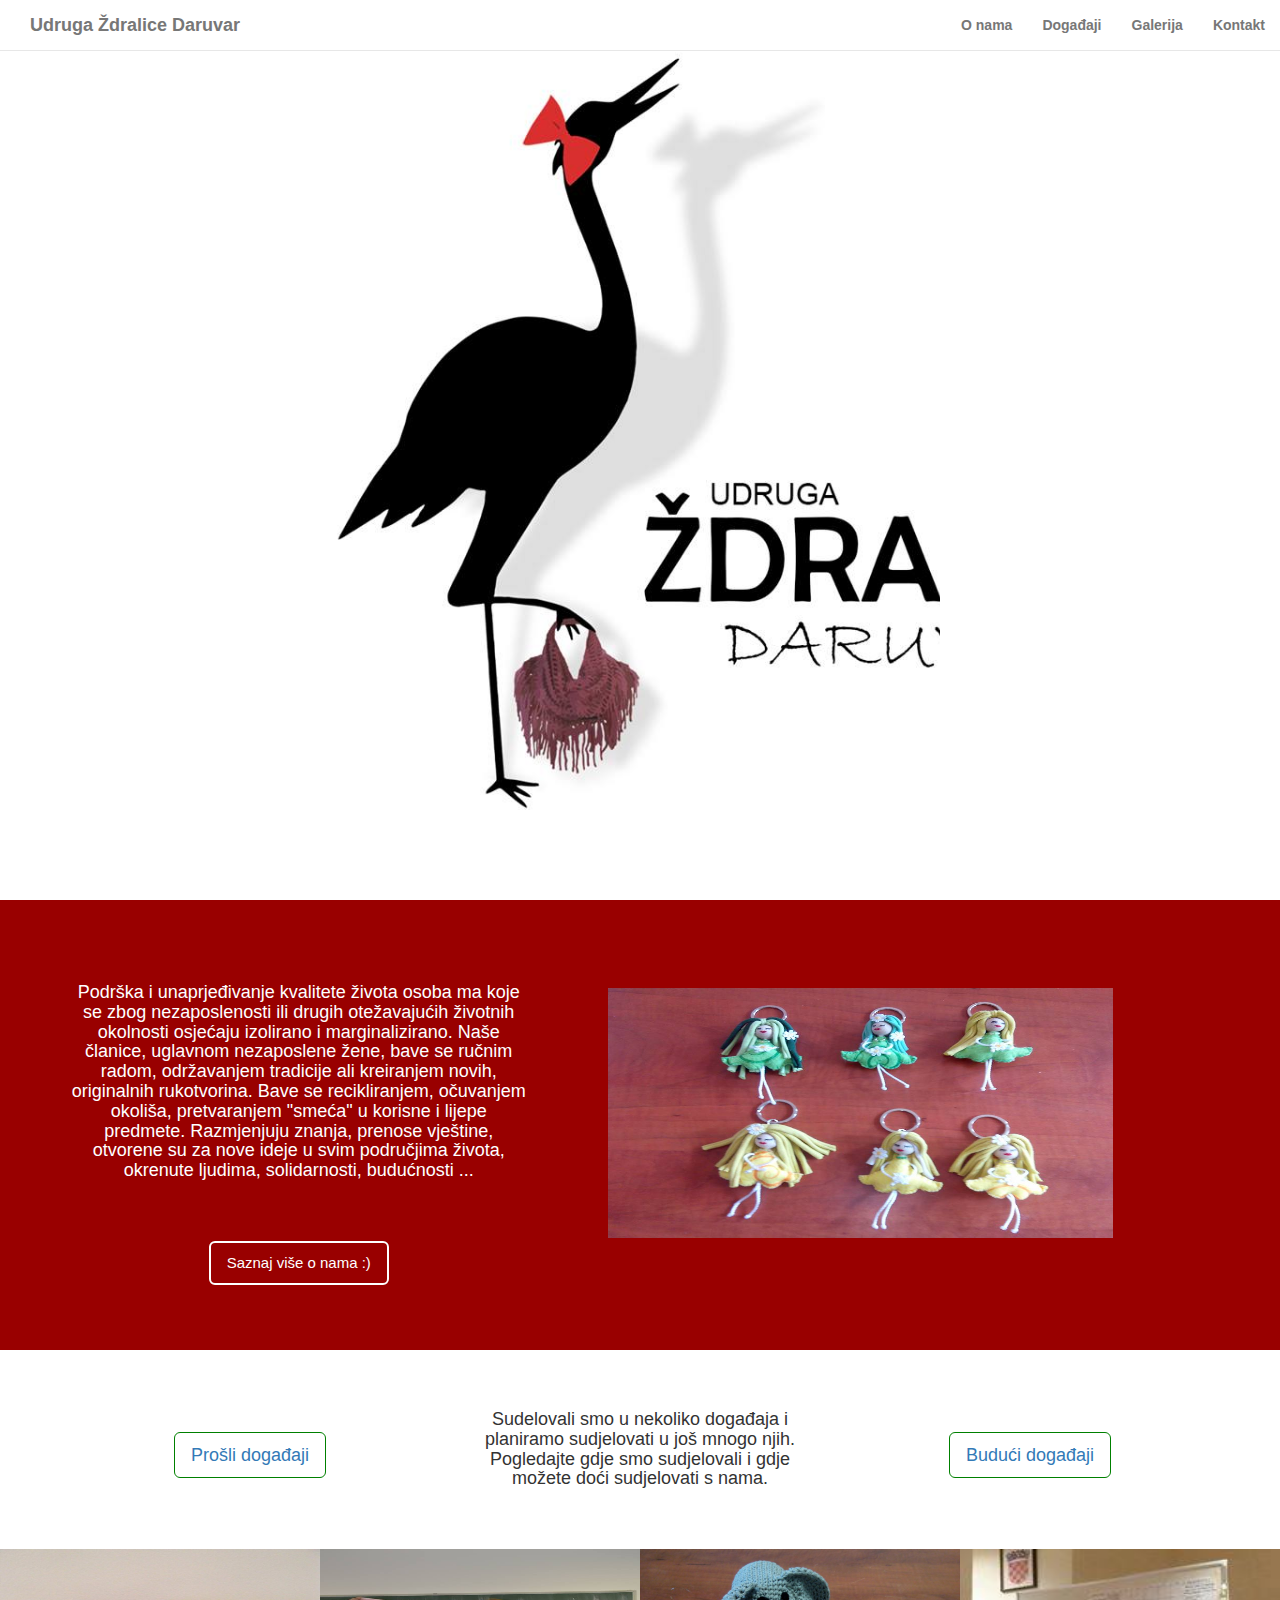
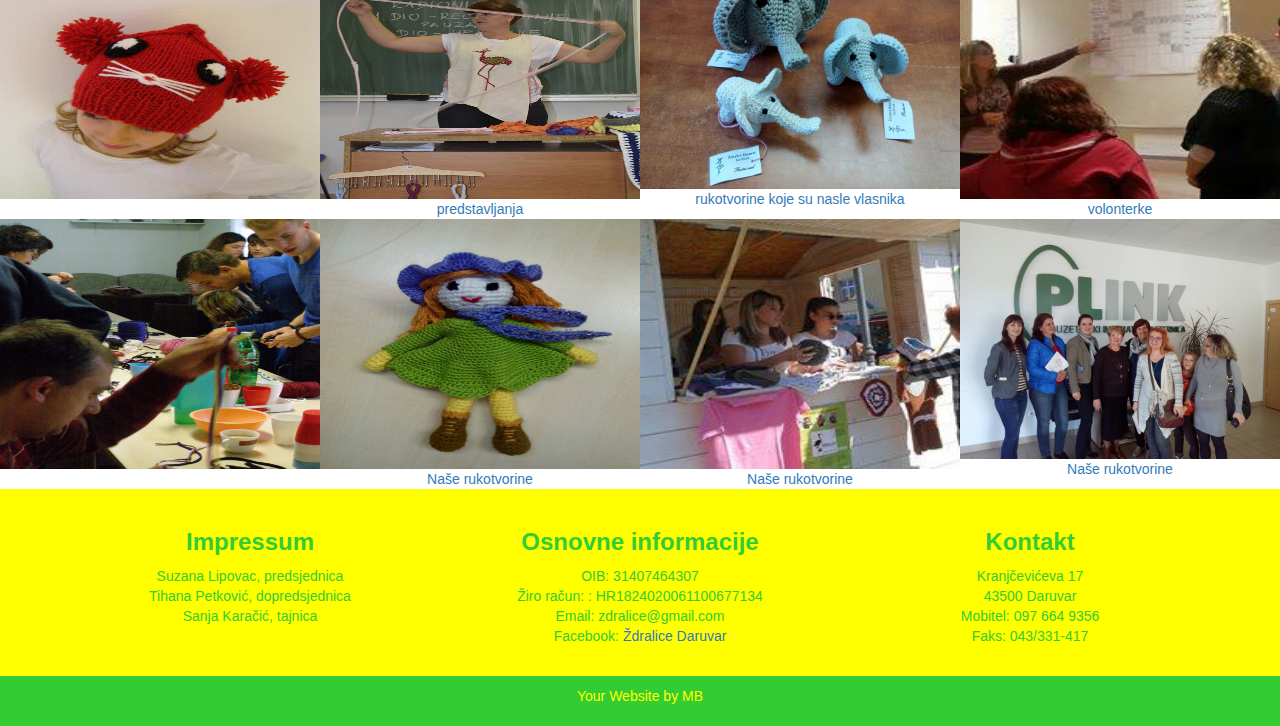
==== commit dd707ef8: "Nova" ====
--- a/index.html
+++ b/index.html
@@ -91,26 +91,51 @@
 		<div class="container-fluid">
 				<div class="row">
 	        		<figure class="col-xs-6 col-sm-3">
-	            	 	<a  href="#"  > <!-- nase rukotvorine -->
-			                <img src="img/kapa.jpg"  alt="" class="img-responsive" />
+	            	 	<a  href="#" class="portfolio-box" > <!-- nase rukotvorine -->
+			                <img src="img/kapa.jpg"  alt="" class="img-responsive">
+			                <div class="portfolio-box-caption">
+                            <div class="portfolio-box-caption-content">
+                                <div class="project-category text-faded">
+                                    Naše rukotvorine
+                                </div>   
+                            </div>
+                        </div>
 			            </a>
 					</figure>
 
 					<figure class="col-xs-6 col-sm-3">
 	                    <a  href="#"> <!-- predstavljanja -->
 	                        <img src="img/mirjana.jpg"  alt="" class="img-responsive" />
+	                        <div class="portfolio-box-caption">
+                            <div class="portfolio-box-caption-content">
+                                <div class="project-category text-faded">
+                                    predstavljanja
+                                </div>   
+                            </div>
 	                    </a>
 	     			</figure>
 
 	     			<figure class="col-xs-6 col-sm-3">
 			            <a  href="#"> <!-- rukotvorine koje su nasle vlasnika -->
 	                       <img src="img/prodano.jpg" alt="" class="img-responsive" />
+	                       <div class="portfolio-box-caption">
+                            <div class="portfolio-box-caption-content">
+                                <div class="project-category text-faded">
+                                    rukotvorine koje su nasle vlasnika
+                                </div>   
+                            </div>
 		                </a>
 	  				</figure>
 
 	     			<figure class="col-xs-6 col-sm-3">
 	                    <a  href="#"> <!-- volonterke -->
 	                        <img src="img/volonterke.jpg"  alt="" class="img-responsive" />
+	                        <div class="portfolio-box-caption">
+                            <div class="portfolio-box-caption-content">
+                                <div class="project-category text-faded">
+                                    volonterke
+                                </div>   
+                            </div>
 	                    </a>
 	     			</figure>
 	   		</div>
@@ -119,24 +144,48 @@
 	        		<figure class="col-xs-6 col-sm-3">
 		        		 <a  href="#"> <!-- suradnja -->
 		                        <img src="img/suradnjaaa.jpg"  alt="" class="img-responsive" />
+		                        <div class="portfolio-box-caption">
+                            	<div class="portfolio-box-caption-content">
+                                <div class="project-category text-faded">
+                                	
+                                </div>   
+                            </div>
 		                    </a>
 	            	</figure>
 
 					<figure class="col-xs-6 col-sm-3">
 			            <a  href="#"> <!-- projekti --> 
 	                       <img src="img/lutka.jpg" alt="" class="img-responsive" />
+	                       <div class="portfolio-box-caption">
+                            <div class="portfolio-box-caption-content">
+                                <div class="project-category text-faded">
+                                    Naše rukotvorine
+                                </div>   
+                            </div>
 		                </a>
 	  				</figure>
 
 				    <figure class="col-xs-6 col-sm-3">
 	                   <a  href="#"> <!-- događaji --> 
 			                <img src="img/stand.jpg"  alt="" class="img-responsive" />
+			                <div class="portfolio-box-caption">
+                            <div class="portfolio-box-caption-content">
+                                <div class="project-category text-faded">
+                                    Naše rukotvorine
+                                </div>   
+                            </div>
 			            </a>
 	     			</figure>
 
 	     			<figure class="col-xs-6 col-sm-3">
 	                    <a  href="#">  <!-- sponzori -->
 	                        <img src="img/sponzori.jpg"  alt="" class="img-responsive" />
+	                        <div class="portfolio-box-caption">
+                            <div class="portfolio-box-caption-content">
+                                <div class="project-category text-faded">
+                                    Naše rukotvorine
+                                </div>   
+                            </div>
 	                    </a>
 	     			</figure>
 	   		</div>
@@ -163,7 +212,7 @@
 					<h3> Osnovne informacije </h3>
 					<p>
 					OIB: 31407464307 <br>
-					žiro račun: : HR1824020061100677134 <br>
+					Žiro račun: : HR1824020061100677134 <br>
 					Email: zdralice@gmail.com <br>
 					Facebook: <a href="https://www.facebook.com/%C5%BDdralice-Daruvar-416516571792894/">  Ždralice Daruvar </a> 
 					</p>					
@@ -192,6 +241,18 @@
 			</div>
 
 
+	<script src="js/jquery.js"></script>
+
+    <!-- Bootstrap Core JavaScript -->
+    <script src="js/bootstrap.min.js"></script>
+
+    <!-- Plugin JavaScript -->
+    <script src="js/jquery.easing.min.js"></script>
+    <script src="js/jquery.fittext.js"></script>
+    <script src="js/wow.min.js"></script>
+
+    <!-- Custom Theme JavaScript -->
+    <script src="js/creative.js"></script>
 	
 </body>
 </html>
--- a/css/style.css
+++ b/css/style.css
@@ -247,3 +247,60 @@
   box-shadow: 0 5px #666;
   transform: translateY(4px);
 }
+
+
+
+
+
+-------
+
+.portfolio-box {
+    display: block;
+    position: relative;
+    margin: 0 auto;
+    max-width: 650px;
+}
+
+
+.portfolio-box .portfolio-box-caption {
+    display: block;
+    position: absolute;
+    bottom: 0;
+    width: 100%;
+    height: 100%;
+    text-align: center;
+    color: #fff;
+    opacity: 0;
+    background: rgba(240,95,64,.9);
+    -webkit-transition: all .35s;
+    -moz-transition: all .35s;
+    transition: all .35s;
+}
+
+.portfolio-box .portfolio-box-caption .portfolio-box-caption-content {
+    position: absolute;
+    top: 50%;
+    width: 100%;
+    text-align: center;
+    transform: translateY(-50%);
+}
+
+.portfolio-box .portfolio-box-caption .portfolio-box-caption-content .project-category,
+.portfolio-box .portfolio-box-caption .portfolio-box-caption-content .project-name {
+    padding: 0 15px;
+    font-family: 'Open Sans','Helvetica Neue',Arial,sans-serif;
+}
+
+.portfolio-box .portfolio-box-caption .portfolio-box-caption-content .project-category {
+    text-transform: uppercase;
+    font-size: 14px;
+    font-weight: 600;
+}
+
+.portfolio-box .portfolio-box-caption .portfolio-box-caption-content .project-name {
+    font-size: 18px;
+}
+
+.portfolio-box:hover .portfolio-box-caption {
+    opacity: 1;
+}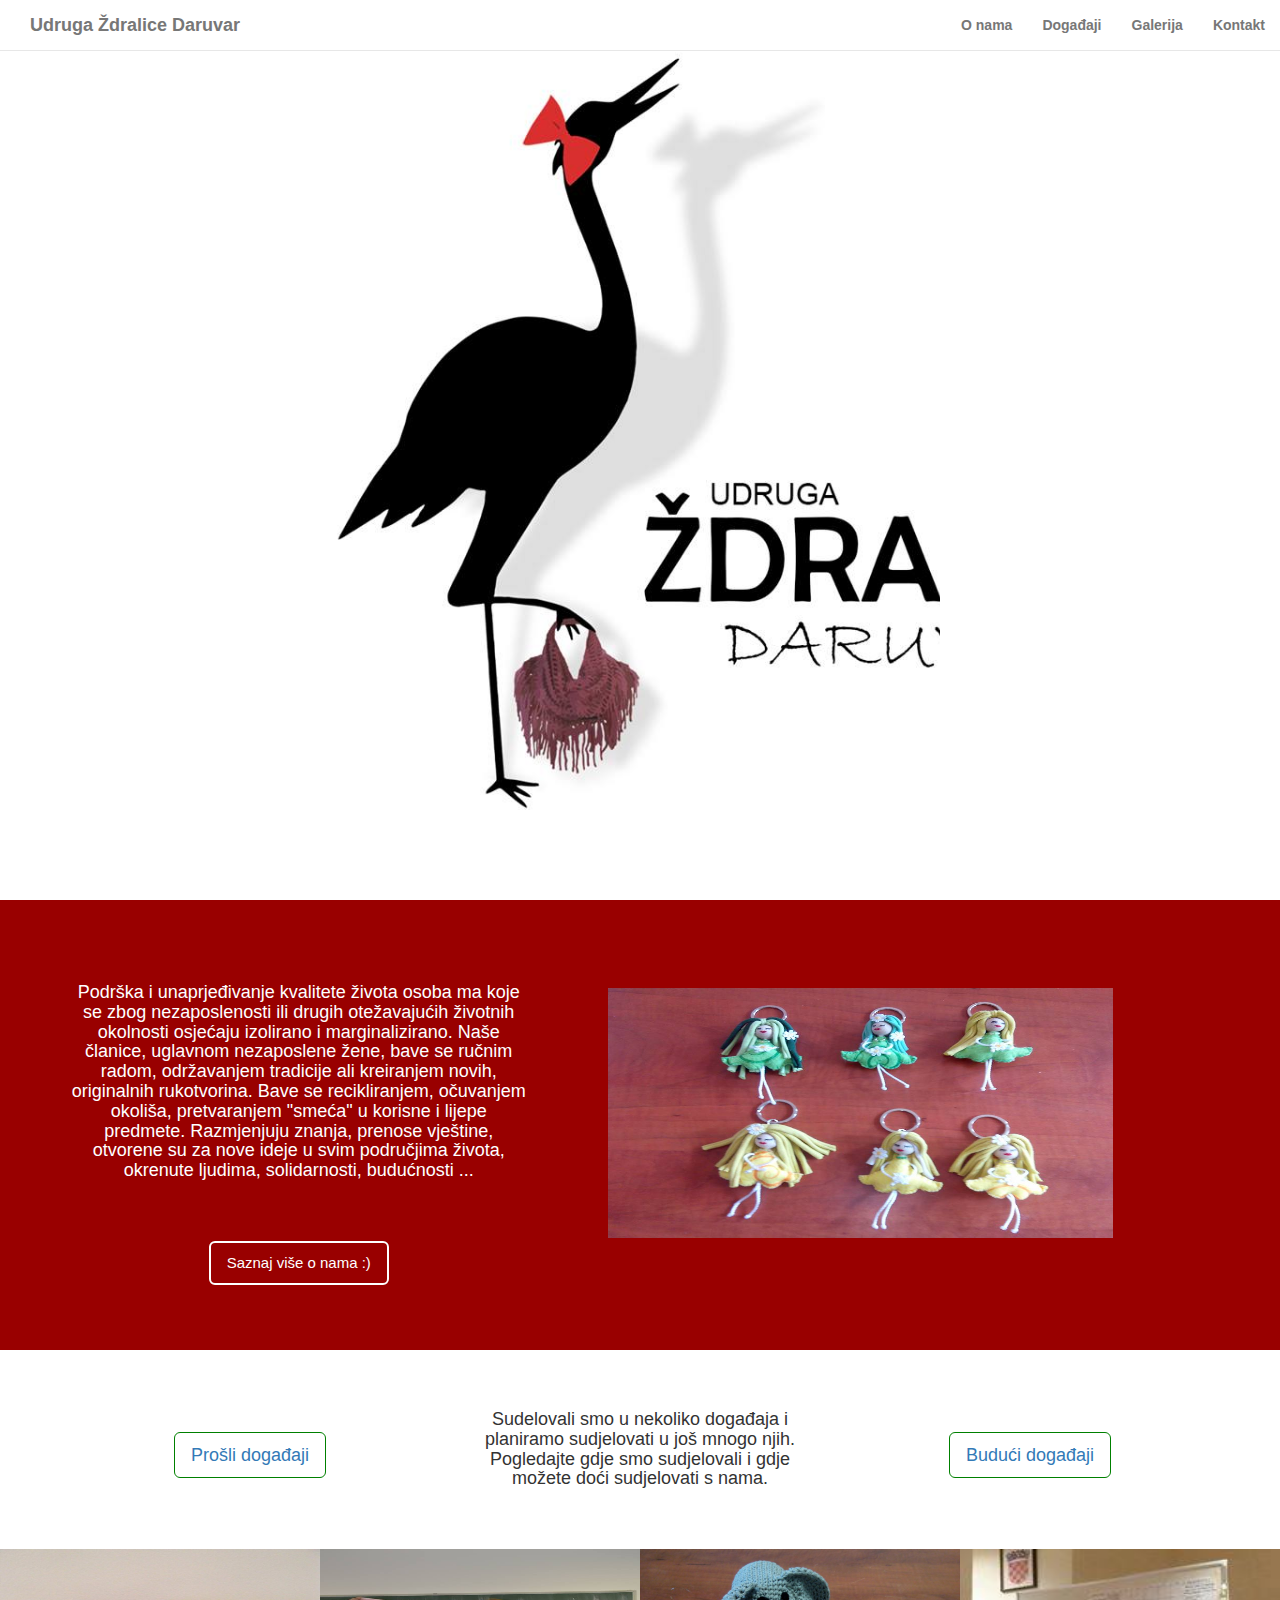
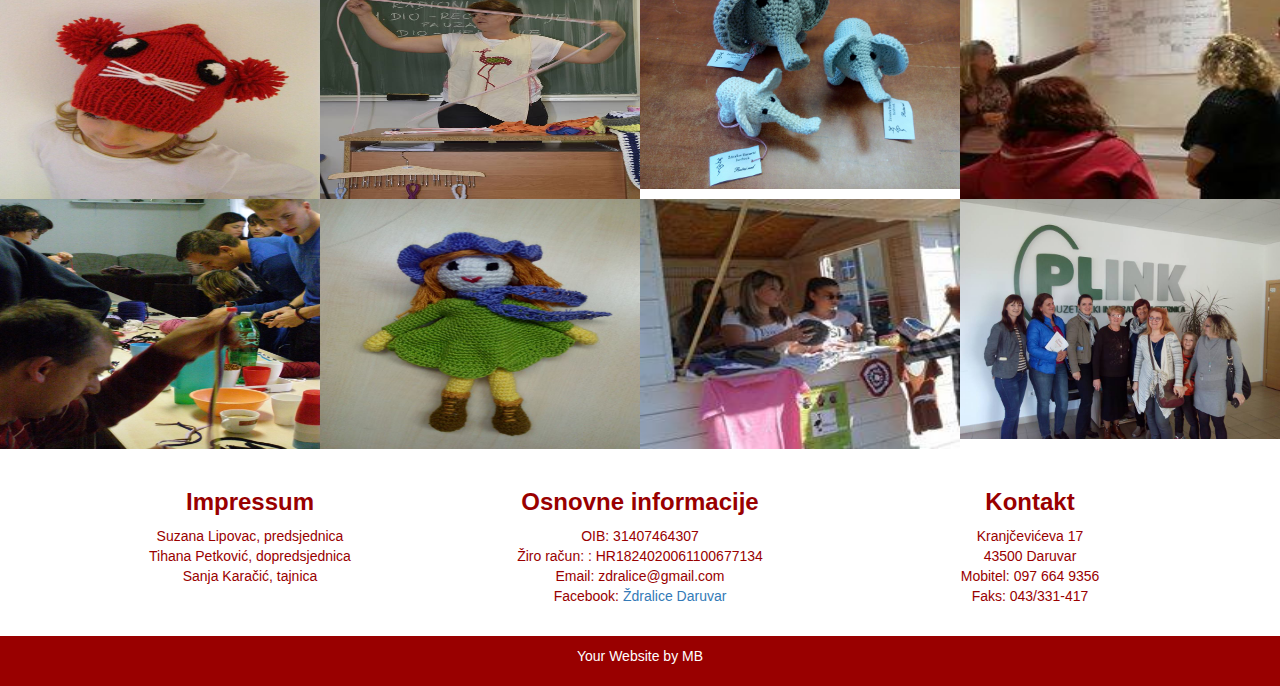
==== commit 2b1fb134: "Prva verzija" ====
--- a/index.html
+++ b/index.html
@@ -94,47 +94,50 @@
 	            	 	<a  href="#" class="portfolio-box" > <!-- nase rukotvorine -->
 			                <img src="img/kapa.jpg"  alt="" class="img-responsive">
 			                <div class="portfolio-box-caption">
-                            <div class="portfolio-box-caption-content">
-                                <div class="project-category text-faded">
-                                    Naše rukotvorine
-                                </div>   
-                            </div>
-                        </div>
+                            	<div class="portfolio-box-caption-content">
+	                                <div class="project-category text-faded">
+	                                    Naše rukotvorine
+	                                </div>   
+	                            </div>
+	                        </div>
 			            </a>
 					</figure>
 
 					<figure class="col-xs-6 col-sm-3">
-	                    <a  href="#"> <!-- predstavljanja -->
-	                        <img src="img/mirjana.jpg"  alt="" class="img-responsive" />
-	                        <div class="portfolio-box-caption">
-                            <div class="portfolio-box-caption-content">
-                                <div class="project-category text-faded">
-                                    predstavljanja
-                                </div>   
-                            </div>
-	                    </a>
+	                    <a  href="#"  class="portfolio-box" > <!-- predstavljanja -->
+	                        <img src="img/mirjana.jpg"  alt="" class="img-responsive">
+	                        <div class="portfolio-box-caption">
+	                            <div class="portfolio-box-caption-content">
+	                                <div class="project-category text-faded">
+	                                    predstavljanja
+	                                </div>   
+	                            </div>
+	                        </div>
+                        </a>
 	     			</figure>
 
 	     			<figure class="col-xs-6 col-sm-3">
-			            <a  href="#"> <!-- rukotvorine koje su nasle vlasnika -->
-	                       <img src="img/prodano.jpg" alt="" class="img-responsive" />
-	                       <div class="portfolio-box-caption">
-                            <div class="portfolio-box-caption-content">
-                                <div class="project-category text-faded">
-                                    rukotvorine koje su nasle vlasnika
-                                </div>   
+			            <a  href="#"  class="portfolio-box" > <!-- rukotvorine koje su nasle vlasnika -->
+	                        <img src="img/prodano.jpg" alt="" class="img-responsive">
+	                        <div class="portfolio-box-caption">
+	                            <div class="portfolio-box-caption-content">
+	                                <div class="project-category text-faded">
+	                                    rukotvorine koje su nasle vlasnika
+	                                </div>   
+	                            </div>
                             </div>
 		                </a>
 	  				</figure>
 
 	     			<figure class="col-xs-6 col-sm-3">
-	                    <a  href="#"> <!-- volonterke -->
-	                        <img src="img/volonterke.jpg"  alt="" class="img-responsive" />
-	                        <div class="portfolio-box-caption">
-                            <div class="portfolio-box-caption-content">
-                                <div class="project-category text-faded">
-                                    volonterke
-                                </div>   
+	                    <a  href="#"  class="portfolio-box" > <!-- volonterke -->
+	                        <img src="img/volonterke.jpg"  alt="" class="img-responsive">
+	                        <div class="portfolio-box-caption">
+	                            <div class="portfolio-box-caption-content">
+	                                <div class="project-category text-faded">
+	                                    volonterke
+	                                </div>   
+	                            </div>
                             </div>
 	                    </a>
 	     			</figure>
@@ -142,49 +145,53 @@
 
 	   		<div class="row">
 	        		<figure class="col-xs-6 col-sm-3">
-		        		 <a  href="#"> <!-- suradnja -->
-		                        <img src="img/suradnjaaa.jpg"  alt="" class="img-responsive" />
-		                        <div class="portfolio-box-caption">
-                            	<div class="portfolio-box-caption-content">
-                                <div class="project-category text-faded">
-                                	
-                                </div>   
-                            </div>
-		                    </a>
+		        		<a  href="#"  class="portfolio-box" > <!-- suradnja -->
+	                        <img src="img/suradnjaaa.jpg"  alt="" class="img-responsive" >
+	                        <div class="portfolio-box-caption">
+	                        	<div class="portfolio-box-caption-content">
+		                            <div class="project-category text-faded">
+		                            	suradnja
+		                            </div>   
+	                            </div>
+                            </div>
+		                </a>
 	            	</figure>
 
 					<figure class="col-xs-6 col-sm-3">
-			            <a  href="#"> <!-- projekti --> 
+			            <a  href="#"  class="portfolio-box" > <!-- projekti --> 
 	                       <img src="img/lutka.jpg" alt="" class="img-responsive" />
 	                       <div class="portfolio-box-caption">
-                            <div class="portfolio-box-caption-content">
-                                <div class="project-category text-faded">
-                                    Naše rukotvorine
-                                </div>   
+	                            <div class="portfolio-box-caption-content">
+	                                <div class="project-category text-faded">
+	                                    projekti
+	                                </div>   
+	                            </div>
                             </div>
 		                </a>
 	  				</figure>
 
 				    <figure class="col-xs-6 col-sm-3">
-	                   <a  href="#"> <!-- događaji --> 
-			                <img src="img/stand.jpg"  alt="" class="img-responsive" />
+	                   <a  href="#"  class="portfolio-box" > <!-- događaji --> 
+			                <img src="img/stand.jpg"  alt="" class="img-responsive">
 			                <div class="portfolio-box-caption">
-                            <div class="portfolio-box-caption-content">
-                                <div class="project-category text-faded">
-                                    Naše rukotvorine
-                                </div>   
+	                            <div class="portfolio-box-caption-content">
+	                                <div class="project-category text-faded">
+	                                    dOGAĐAJI
+	                                </div>   
+	                            </div>
                             </div>
 			            </a>
 	     			</figure>
 
 	     			<figure class="col-xs-6 col-sm-3">
-	                    <a  href="#">  <!-- sponzori -->
-	                        <img src="img/sponzori.jpg"  alt="" class="img-responsive" />
-	                        <div class="portfolio-box-caption">
-                            <div class="portfolio-box-caption-content">
-                                <div class="project-category text-faded">
-                                    Naše rukotvorine
-                                </div>   
+	                    <a  href="#"  class="portfolio-box" >  <!-- sponzori -->
+	                        <img src="img/sponzori.jpg"  alt="" class="img-responsive" >
+	                        <div class="portfolio-box-caption">
+	                            <div class="portfolio-box-caption-content">
+	                                <div class="project-category text-faded">
+	                                   događaji
+	                                </div>   
+	                            </div>
                             </div>
 	                    </a>
 	     			</figure>
--- a/css/style.css
+++ b/css/style.css
@@ -155,8 +155,8 @@
 }
 
 #kontakt {
-	background-color: #FFFF00;
-	color: #33CC33;
+	background-color:#ffffff;
+	color: #990000;
 	text-align: center;
 	padding: 20px 20px 20px 20px;
 }
@@ -166,10 +166,10 @@
 }
 
 .zavrsni{  
-	color: #FFFF00;
+	color: #ffffff;
 	text-align: center;
 	position: relative;    
-    background-color: #33CC33;
+    background-color: #990000;
     padding: 10px 0;
 }
 
@@ -182,14 +182,6 @@
 
 #galerija .col-sm-3{
 	padding: 0px;
-}
-
-#chartContainer {
-	background-size: cover;
-	width: 50%;
-	height: 50%;
-	margin-bottom: -10px;
-	margin-right: 0px;
 }
 
 
@@ -271,7 +263,7 @@
     text-align: center;
     color: #fff;
     opacity: 0;
-    background: rgba(240,95,64,.9);
+    background: #990000;
     -webkit-transition: all .35s;
     -moz-transition: all .35s;
     transition: all .35s;
